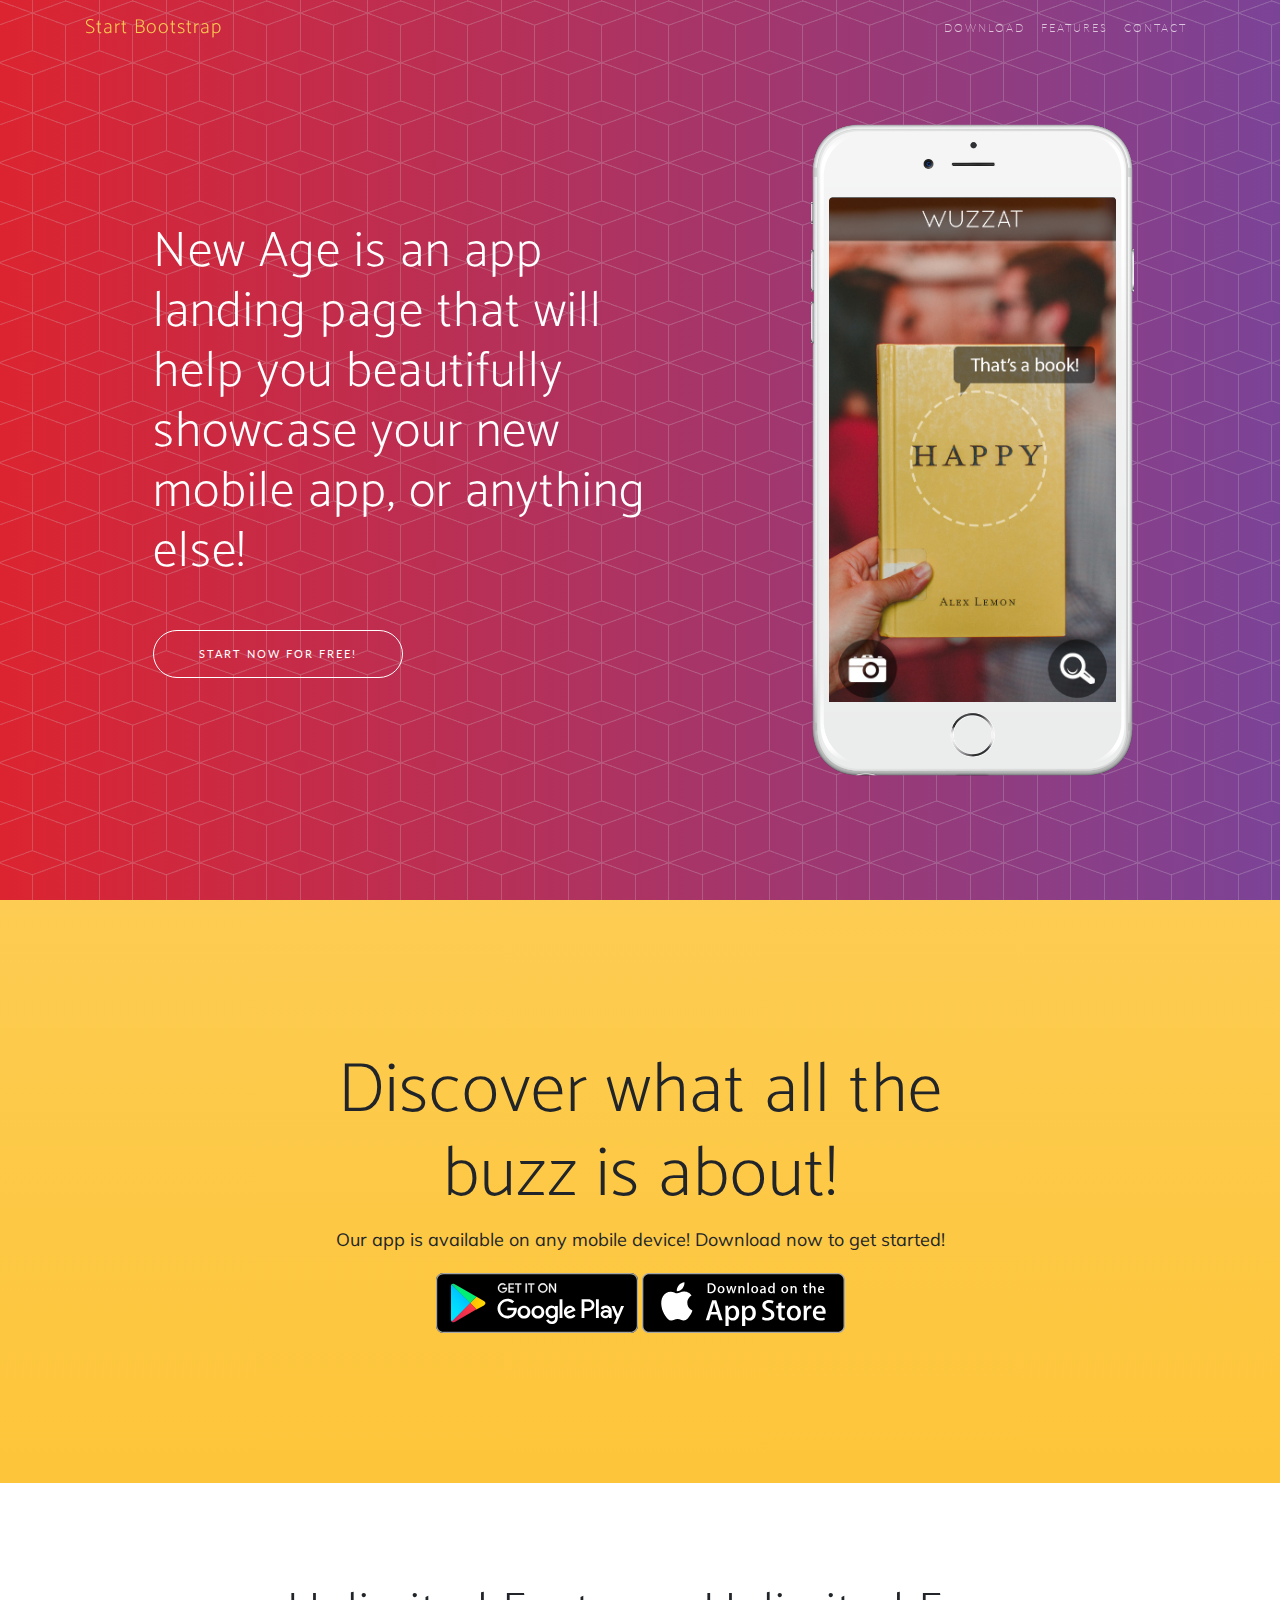
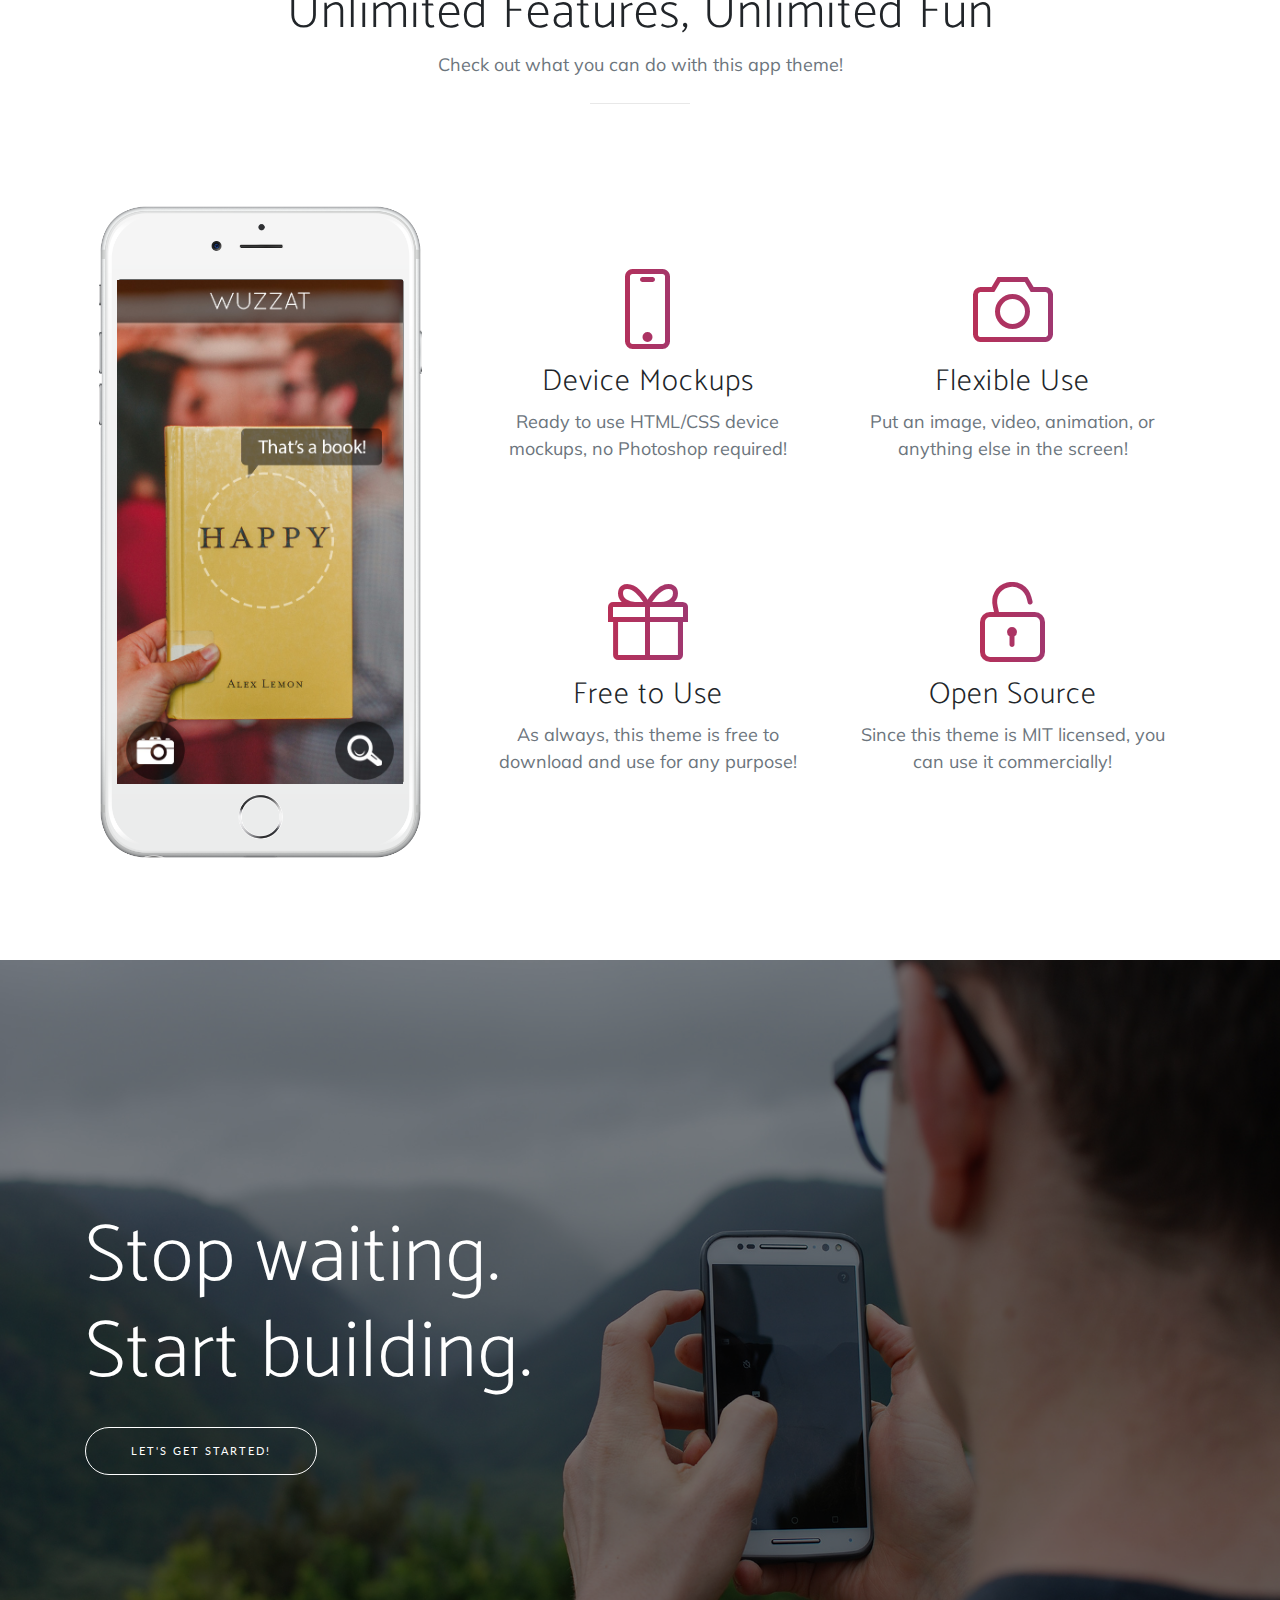
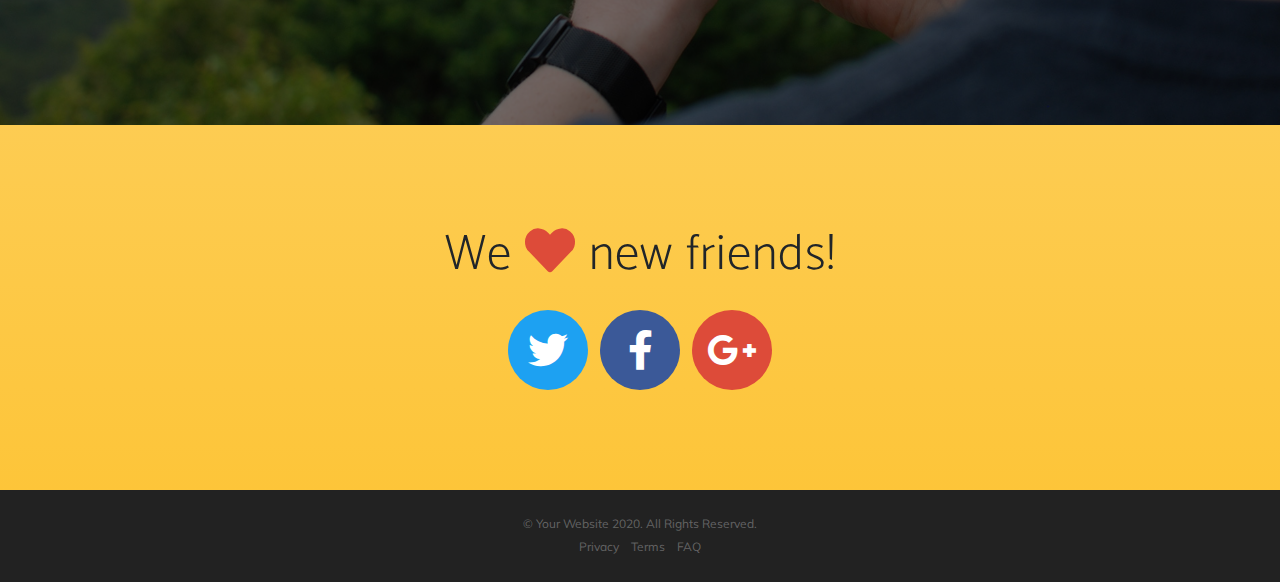
==== shopik/index.html @ 3b5e7c14 "xxcvxc" ====
<!DOCTYPE html>
<html lang="en">

<head>

  <meta charset="utf-8">
  <meta name="viewport" content="width=device-width, initial-scale=1, shrink-to-fit=no">
  <meta name="description" content="">
  <meta name="author" content="">

  <title>New Age - Start Bootstrap Theme</title>

  <!-- Bootstrap core CSS -->
  <link href="vendor/bootstrap/css/bootstrap.min.css" rel="stylesheet">

  <!-- Custom fonts for this template -->
  <link href="vendor/fontawesome-free/css/all.min.css" rel="stylesheet">
  <link rel="stylesheet" href="vendor/simple-line-icons/css/simple-line-icons.css">
  <link href="https://fonts.googleapis.com/css?family=Lato" rel="stylesheet">
  <link href="https://fonts.googleapis.com/css?family=Catamaran:100,200,300,400,500,600,700,800,900" rel="stylesheet">
  <link href="https://fonts.googleapis.com/css?family=Muli" rel="stylesheet">

  <!-- Plugin CSS -->
  <link rel="stylesheet" href="device-mockups/device-mockups.min.css">

  <!-- Custom styles for this template -->
  <link href="css/new-age.min.css" rel="stylesheet">

</head>

<body id="page-top">

  <!-- Navigation -->
  <nav class="navbar navbar-expand-lg navbar-light fixed-top" id="mainNav">
    <div class="container">
      <a class="navbar-brand js-scroll-trigger" href="#page-top">Start Bootstrap</a>
      <button class="navbar-toggler navbar-toggler-right" type="button" data-toggle="collapse" data-target="#navbarResponsive" aria-controls="navbarResponsive" aria-expanded="false" aria-label="Toggle navigation">
        Menu
        <i class="fas fa-bars"></i>
      </button>
      <div class="collapse navbar-collapse" id="navbarResponsive">
        <ul class="navbar-nav ml-auto">
          <li class="nav-item">
            <a class="nav-link js-scroll-trigger" href="#download">Download</a>
          </li>
          <li class="nav-item">
            <a class="nav-link js-scroll-trigger" href="#features">Features</a>
          </li>
          <li class="nav-item">
            <a class="nav-link js-scroll-trigger" href="#contact">Contact</a>
          </li>
        </ul>
      </div>
    </div>
  </nav>

  <header class="masthead">
    <div class="container h-100">
      <div class="row h-100">
        <div class="col-lg-7 my-auto">
          <div class="header-content mx-auto">
            <h1 class="mb-5">New Age is an app landing page that will help you beautifully showcase your new mobile app, or anything else!</h1>
            <a href="#download" class="btn btn-outline btn-xl js-scroll-trigger">Start Now for Free!</a>
          </div>
        </div>
        <div class="col-lg-5 my-auto">
          <div class="device-container">
            <div class="device-mockup iphone6_plus portrait white">
              <div class="device">
                <div class="screen">
                  <!-- Demo image for screen mockup, you can put an image here, some HTML, an animation, video, or anything else! -->
                  <img src="img/demo-screen-1.jpg" class="img-fluid" alt="">
                </div>
                <div class="button">
                  <!-- You can hook the "home button" to some JavaScript events or just remove it -->
                </div>
              </div>
            </div>
          </div>
        </div>
      </div>
    </div>
  </header>

  <section class="download bg-primary text-center" id="download">
    <div class="container">
      <div class="row">
        <div class="col-md-8 mx-auto">
          <h2 class="section-heading">Discover what all the buzz is about!</h2>
          <p>Our app is available on any mobile device! Download now to get started!</p>
          <div class="badges">
            <a class="badge-link" href="#"><img src="img/google-play-badge.svg" alt=""></a>
            <a class="badge-link" href="#"><img src="img/app-store-badge.svg" alt=""></a>
          </div>
        </div>
      </div>
    </div>
  </section>

  <section class="features" id="features">
    <div class="container">
      <div class="section-heading text-center">
        <h2>Unlimited Features, Unlimited Fun</h2>
        <p class="text-muted">Check out what you can do with this app theme!</p>
        <hr>
      </div>
      <div class="row">
        <div class="col-lg-4 my-auto">
          <div class="device-container">
            <div class="device-mockup iphone6_plus portrait white">
              <div class="device">
                <div class="screen">
                  <!-- Demo image for screen mockup, you can put an image here, some HTML, an animation, video, or anything else! -->
                  <img src="img/demo-screen-1.jpg" class="img-fluid" alt="">
                </div>
                <div class="button">
                  <!-- You can hook the "home button" to some JavaScript events or just remove it -->
                </div>
              </div>
            </div>
          </div>
        </div>
        <div class="col-lg-8 my-auto">
          <div class="container-fluid">
            <div class="row">
              <div class="col-lg-6">
                <div class="feature-item">
                  <i class="icon-screen-smartphone text-primary"></i>
                  <h3>Device Mockups</h3>
                  <p class="text-muted">Ready to use HTML/CSS device mockups, no Photoshop required!</p>
                </div>
              </div>
              <div class="col-lg-6">
                <div class="feature-item">
                  <i class="icon-camera text-primary"></i>
                  <h3>Flexible Use</h3>
                  <p class="text-muted">Put an image, video, animation, or anything else in the screen!</p>
                </div>
              </div>
            </div>
            <div class="row">
              <div class="col-lg-6">
                <div class="feature-item">
                  <i class="icon-present text-primary"></i>
                  <h3>Free to Use</h3>
                  <p class="text-muted">As always, this theme is free to download and use for any purpose!</p>
                </div>
              </div>
              <div class="col-lg-6">
                <div class="feature-item">
                  <i class="icon-lock-open text-primary"></i>
                  <h3>Open Source</h3>
                  <p class="text-muted">Since this theme is MIT licensed, you can use it commercially!</p>
                </div>
              </div>
            </div>
          </div>
        </div>
      </div>
    </div>
  </section>

  <section class="cta">
    <div class="cta-content">
      <div class="container">
        <h2>Stop waiting.<br>Start building.</h2>
        <a href="#contact" class="btn btn-outline btn-xl js-scroll-trigger">Let's Get Started!</a>
      </div>
    </div>
    <div class="overlay"></div>
  </section>

  <section class="contact bg-primary" id="contact">
    <div class="container">
      <h2>We
        <i class="fas fa-heart"></i>
        new friends!</h2>
      <ul class="list-inline list-social">
        <li class="list-inline-item social-twitter">
          <a href="#">
            <i class="fab fa-twitter"></i>
          </a>
        </li>
        <li class="list-inline-item social-facebook">
          <a href="#">
            <i class="fab fa-facebook-f"></i>
          </a>
        </li>
        <li class="list-inline-item social-google-plus">
          <a href="#">
            <i class="fab fa-google-plus-g"></i>
          </a>
        </li>
      </ul>
    </div>
  </section>

  <footer>
    <div class="container">
      <p>&copy; Your Website 2020. All Rights Reserved.</p>
      <ul class="list-inline">
        <li class="list-inline-item">
          <a href="#">Privacy</a>
        </li>
        <li class="list-inline-item">
          <a href="#">Terms</a>
        </li>
        <li class="list-inline-item">
          <a href="#">FAQ</a>
        </li>
      </ul>
    </div>
  </footer>

  <!-- Bootstrap core JavaScript -->
  <script src="vendor/jquery/jquery.min.js"></script>
  <script src="vendor/bootstrap/js/bootstrap.bundle.min.js"></script>

  <!-- Plugin JavaScript -->
  <script src="vendor/jquery-easing/jquery.easing.min.js"></script>

  <!-- Custom scripts for this template -->
  <script src="js/new-age.min.js"></script>

</body>

</html>
---- shopik/vendor/simple-line-icons/css/simple-line-icons.css ----
@font-face {
  font-family: 'simple-line-icons';
  src: url('../fonts/Simple-Line-Icons.eot?v=2.4.0');
  src: url('../fonts/Simple-Line-Icons.eot?v=2.4.0#iefix') format('embedded-opentype'), url('../fonts/Simple-Line-Icons.woff2?v=2.4.0') format('woff2'), url('../fonts/Simple-Line-Icons.ttf?v=2.4.0') format('truetype'), url('../fonts/Simple-Line-Icons.woff?v=2.4.0') format('woff'), url('../fonts/Simple-Line-Icons.svg?v=2.4.0#simple-line-icons') format('svg');
  font-weight: normal;
  font-style: normal;
}
/*
 Use the following CSS code if you want to have a class per icon.
 Instead of a list of all class selectors, you can use the generic [class*="icon-"] selector, but it's slower:
*/
.icon-user,
.icon-people,
.icon-user-female,
.icon-user-follow,
.icon-user-following,
.icon-user-unfollow,
.icon-login,
.icon-logout,
.icon-emotsmile,
.icon-phone,
.icon-call-end,
.icon-call-in,
.icon-call-out,
.icon-map,
.icon-location-pin,
.icon-direction,
.icon-directions,
.icon-compass,
.icon-layers,
.icon-menu,
.icon-list,
.icon-options-vertical,
.icon-options,
.icon-arrow-down,
.icon-arrow-left,
.icon-arrow-right,
.icon-arrow-up,
.icon-arrow-up-circle,
.icon-arrow-left-circle,
.icon-arrow-right-circle,
.icon-arrow-down-circle,
.icon-check,
.icon-clock,
.icon-plus,
.icon-minus,
.icon-close,
.icon-event,
.icon-exclamation,
.icon-organization,
.icon-trophy,
.icon-screen-smartphone,
.icon-screen-desktop,
.icon-plane,
.icon-notebook,
.icon-mustache,
.icon-mouse,
.icon-magnet,
.icon-energy,
.icon-disc,
.icon-cursor,
.icon-cursor-move,
.icon-crop,
.icon-chemistry,
.icon-speedometer,
.icon-shield,
.icon-screen-tablet,
.icon-magic-wand,
.icon-hourglass,
.icon-graduation,
.icon-ghost,
.icon-game-controller,
.icon-fire,
.icon-eyeglass,
.icon-envelope-open,
.icon-envelope-letter,
.icon-bell,
.icon-badge,
.icon-anchor,
.icon-wallet,
.icon-vector,
.icon-speech,
.icon-puzzle,
.icon-printer,
.icon-present,
.icon-playlist,
.icon-pin,
.icon-picture,
.icon-handbag,
.icon-globe-alt,
.icon-globe,
.icon-folder-alt,
.icon-folder,
.icon-film,
.icon-feed,
.icon-drop,
.icon-drawer,
.icon-docs,
.icon-doc,
.icon-diamond,
.icon-cup,
.icon-calculator,
.icon-bubbles,
.icon-briefcase,
.icon-book-open,
.icon-basket-loaded,
.icon-basket,
.icon-bag,
.icon-action-undo,
.icon-action-redo,
.icon-wrench,
.icon-umbrella,
.icon-trash,
.icon-tag,
.icon-support,
.icon-frame,
.icon-size-fullscreen,
.icon-size-actual,
.icon-shuffle,
.icon-share-alt,
.icon-share,
.icon-rocket,
.icon-question,
.icon-pie-chart,
.icon-pencil,
.icon-note,
.icon-loop,
.icon-home,
.icon-grid,
.icon-graph,
.icon-microphone,
.icon-music-tone-alt,
.icon-music-tone,
.icon-earphones-alt,
.icon-earphones,
.icon-equalizer,
.icon-like,
.icon-dislike,
.icon-control-start,
.icon-control-rewind,
.icon-control-play,
.icon-control-pause,
.icon-control-forward,
.icon-control-end,
.icon-volume-1,
.icon-volume-2,
.icon-volume-off,
.icon-calendar,
.icon-bulb,
.icon-chart,
.icon-ban,
.icon-bubble,
.icon-camrecorder,
.icon-camera,
.icon-cloud-download,
.icon-cloud-upload,
.icon-envelope,
.icon-eye,
.icon-flag,
.icon-heart,
.icon-info,
.icon-key,
.icon-link,
.icon-lock,
.icon-lock-open,
.icon-magnifier,
.icon-magnifier-add,
.icon-magnifier-remove,
.icon-paper-clip,
.icon-paper-plane,
.icon-power,
.icon-refresh,
.icon-reload,
.icon-settings,
.icon-star,
.icon-symbol-female,
.icon-symbol-male,
.icon-target,
.icon-credit-card,
.icon-paypal,
.icon-social-tumblr,
.icon-social-twitter,
.icon-social-facebook,
.icon-social-instagram,
.icon-social-linkedin,
.icon-social-pinterest,
.icon-social-github,
.icon-social-google,
.icon-social-reddit,
.icon-social-skype,
.icon-social-dribbble,
.icon-social-behance,
.icon-social-foursqare,
.icon-social-soundcloud,
.icon-social-spotify,
.icon-social-stumbleupon,
.icon-social-youtube,
.icon-social-dropbox,
.icon-social-vkontakte,
.icon-social-steam {
  font-family: 'simple-line-icons';
  speak: none;
  font-style: normal;
  font-weight: normal;
  font-variant: normal;
  text-transform: none;
  line-height: 1;
  /* Better Font Rendering =========== */
  -webkit-font-smoothing: antialiased;
  -moz-osx-font-smoothing: grayscale;
}
.icon-user:before {
  content: "\e005";
}
.icon-people:before {
  content: "\e001";
}
.icon-user-female:before {
  content: "\e000";
}
.icon-user-follow:before {
  content: "\e002";
}
.icon-user-following:before {
  content: "\e003";
}
.icon-user-unfollow:before {
  content: "\e004";
}
.icon-login:before {
  content: "\e066";
}
.icon-logout:before {
  content: "\e065";
}
.icon-emotsmile:before {
  content: "\e021";
}
.icon-phone:before {
  content: "\e600";
}
.icon-call-end:before {
  content: "\e048";
}
.icon-call-in:before {
  content: "\e047";
}
.icon-call-out:before {
  content: "\e046";
}
.icon-map:before {
  content: "\e033";
}
.icon-location-pin:before {
  content: "\e096";
}
.icon-direction:before {
  content: "\e042";
}
.icon-directions:before {
  content: "\e041";
}
.icon-compass:before {
  content: "\e045";
}
.icon-layers:before {
  content: "\e034";
}
.icon-menu:before {
  content: "\e601";
}
.icon-list:before {
  content: "\e067";
}
.icon-options-vertical:before {
  content: "\e602";
}
.icon-options:before {
  content: "\e603";
}
.icon-arrow-down:before {
  content: "\e604";
}
.icon-arrow-left:before {
  content: "\e605";
}
.icon-arrow-right:before {
  content: "\e606";
}
.icon-arrow-up:before {
  content: "\e607";
}
.icon-arrow-up-circle:before {
  content: "\e078";
}
.icon-arrow-left-circle:before {
  content: "\e07a";
}
.icon-arrow-right-circle:before {
  content: "\e079";
}
.icon-arrow-down-circle:before {
  content: "\e07b";
}
.icon-check:before {
  content: "\e080";
}
.icon-clock:before {
  content: "\e081";
}
.icon-plus:before {
  content: "\e095";
}
.icon-minus:before {
  content: "\e615";
}
.icon-close:before {
  content: "\e082";
}
.icon-event:before {
  content: "\e619";
}
.icon-exclamation:before {
  content: "\e617";
}
.icon-organization:before {
  content: "\e616";
}
.icon-trophy:before {
  content: "\e006";
}
.icon-screen-smartphone:before {
  content: "\e010";
}
.icon-screen-desktop:before {
  content: "\e011";
}
.icon-plane:before {
  content: "\e012";
}
.icon-notebook:before {
  content: "\e013";
}
.icon-mustache:before {
  content: "\e014";
}
.icon-mouse:before {
  content: "\e015";
}
.icon-magnet:before {
  content: "\e016";
}
.icon-energy:before {
  content: "\e020";
}
.icon-disc:before {
  content: "\e022";
}
.icon-cursor:before {
  content: "\e06e";
}
.icon-cursor-move:before {
  content: "\e023";
}
.icon-crop:before {
  content: "\e024";
}
.icon-chemistry:before {
  content: "\e026";
}
.icon-speedometer:before {
  content: "\e007";
}
.icon-shield:before {
  content: "\e00e";
}
.icon-screen-tablet:before {
  content: "\e00f";
}
.icon-magic-wand:before {
  content: "\e017";
}
.icon-hourglass:before {
  content: "\e018";
}
.icon-graduation:before {
  content: "\e019";
}
.icon-ghost:before {
  content: "\e01a";
}
.icon-game-controller:before {
  content: "\e01b";
}
.icon-fire:before {
  content: "\e01c";
}
.icon-eyeglass:before {
  content: "\e01d";
}
.icon-envelope-open:before {
  content: "\e01e";
}
.icon-envelope-letter:before {
  content: "\e01f";
}
.icon-bell:before {
  content: "\e027";
}
.icon-badge:before {
  content: "\e028";
}
.icon-anchor:before {
  content: "\e029";
}
.icon-wallet:before {
  content: "\e02a";
}
.icon-vector:before {
  content: "\e02b";
}
.icon-speech:before {
  content: "\e02c";
}
.icon-puzzle:before {
  content: "\e02d";
}
.icon-printer:before {
  content: "\e02e";
}
.icon-present:before {
  content: "\e02f";
}
.icon-playlist:before {
  content: "\e030";
}
.icon-pin:before {
  content: "\e031";
}
.icon-picture:before {
  content: "\e032";
}
.icon-handbag:before {
  content: "\e035";
}
.icon-globe-alt:before {
  content: "\e036";
}
.icon-globe:before {
  content: "\e037";
}
.icon-folder-alt:before {
  content: "\e039";
}
.icon-folder:before {
  content: "\e089";
}
.icon-film:before {
  content: "\e03a";
}
.icon-feed:before {
  content: "\e03b";
}
.icon-drop:before {
  content: "\e03e";
}
.icon-drawer:before {
  content: "\e03f";
}
.icon-docs:before {
  content: "\e040";
}
.icon-doc:before {
  content: "\e085";
}
.icon-diamond:before {
  content: "\e043";
}
.icon-cup:before {
  content: "\e044";
}
.icon-calculator:before {
  content: "\e049";
}
.icon-bubbles:before {
  content: "\e04a";
}
.icon-briefcase:before {
  content: "\e04b";
}
.icon-book-open:before {
  content: "\e04c";
}
.icon-basket-loaded:before {
  content: "\e04d";
}
.icon-basket:before {
  content: "\e04e";
}
.icon-bag:before {
  content: "\e04f";
}
.icon-action-undo:before {
  content: "\e050";
}
.icon-action-redo:before {
  content: "\e051";
}
.icon-wrench:before {
  content: "\e052";
}
.icon-umbrella:before {
  content: "\e053";
}
.icon-trash:before {
  content: "\e054";
}
.icon-tag:before {
  content: "\e055";
}
.icon-support:before {
  content: "\e056";
}
.icon-frame:before {
  content: "\e038";
}
.icon-size-fullscreen:before {
  content: "\e057";
}
.icon-size-actual:before {
  content: "\e058";
}
.icon-shuffle:before {
  content: "\e059";
}
.icon-share-alt:before {
  content: "\e05a";
}
.icon-share:before {
  content: "\e05b";
}
.icon-rocket:before {
  content: "\e05c";
}
.icon-question:before {
  content: "\e05d";
}
.icon-pie-chart:before {
  content: "\e05e";
}
.icon-pencil:before {
  content: "\e05f";
}
.icon-note:before {
  content: "\e060";
}
.icon-loop:before {
  content: "\e064";
}
.icon-home:before {
  content: "\e069";
}
.icon-grid:before {
  content: "\e06a";
}
.icon-graph:before {
  content: "\e06b";
}
.icon-microphone:before {
  content: "\e063";
}
.icon-music-tone-alt:before {
  content: "\e061";
}
.icon-music-tone:before {
  content: "\e062";
}
.icon-earphones-alt:before {
  content: "\e03c";
}
.icon-earphones:before {
  content: "\e03d";
}
.icon-equalizer:before {
  content: "\e06c";
}
.icon-like:before {
  content: "\e068";
}
.icon-dislike:before {
  content: "\e06d";
}
.icon-control-start:before {
  content: "\e06f";
}
.icon-control-rewind:before {
  content: "\e070";
}
.icon-control-play:before {
  content: "\e071";
}
.icon-control-pause:before {
  content: "\e072";
}
.icon-control-forward:before {
  content: "\e073";
}
.icon-control-end:before {
  content: "\e074";
}
.icon-volume-1:before {
  content: "\e09f";
}
.icon-volume-2:before {
  content: "\e0a0";
}
.icon-volume-off:before {
  content: "\e0a1";
}
.icon-calendar:before {
  content: "\e075";
}
.icon-bulb:before {
  content: "\e076";
}
.icon-chart:before {
  content: "\e077";
}
.icon-ban:before {
  content: "\e07c";
}
.icon-bubble:before {
  content: "\e07d";
}
.icon-camrecorder:before {
  content: "\e07e";
}
.icon-camera:before {
  content: "\e07f";
}
.icon-cloud-download:before {
  content: "\e083";
}
.icon-cloud-upload:before {
  content: "\e084";
}
.icon-envelope:before {
  content: "\e086";
}
.icon-eye:before {
  content: "\e087";
}
.icon-flag:before {
  content: "\e088";
}
.icon-heart:before {
  content: "\e08a";
}
.icon-info:before {
  content: "\e08b";
}
.icon-key:before {
  content: "\e08c";
}
.icon-link:before {
  content: "\e08d";
}
.icon-lock:before {
  content: "\e08e";
}
.icon-lock-open:before {
  content: "\e08f";
}
.icon-magnifier:before {
  content: "\e090";
}
.icon-magnifier-add:before {
  content: "\e091";
}
.icon-magnifier-remove:before {
  content: "\e092";
}
.icon-paper-clip:before {
  content: "\e093";
}
.icon-paper-plane:before {
  content: "\e094";
}
.icon-power:before {
  content: "\e097";
}
.icon-refresh:before {
  content: "\e098";
}
.icon-reload:before {
  content: "\e099";
}
.icon-settings:before {
  content: "\e09a";
}
.icon-star:before {
  content: "\e09b";
}
.icon-symbol-female:before {
  content: "\e09c";
}
.icon-symbol-male:before {
  content: "\e09d";
}
.icon-target:before {
  content: "\e09e";
}
.icon-credit-card:before {
  content: "\e025";
}
.icon-paypal:before {
  content: "\e608";
}
.icon-social-tumblr:before {
  content: "\e00a";
}
.icon-social-twitter:before {
  content: "\e009";
}
.icon-social-facebook:before {
  content: "\e00b";
}
.icon-social-instagram:before {
  content: "\e609";
}
.icon-social-linkedin:before {
  content: "\e60a";
}
.icon-social-pinterest:before {
  content: "\e60b";
}
.icon-social-github:before {
  content: "\e60c";
}
.icon-social-google:before {
  content: "\e60d";
}
.icon-social-reddit:before {
  content: "\e60e";
}
.icon-social-skype:before {
  content: "\e60f";
}
.icon-social-dribbble:before {
  content: "\e00d";
}
.icon-social-behance:before {
  content: "\e610";
}
.icon-social-foursqare:before {
  content: "\e611";
}
.icon-social-soundcloud:before {
  content: "\e612";
}
.icon-social-spotify:before {
  content: "\e613";
}
.icon-social-stumbleupon:before {
  content: "\e614";
}
.icon-social-youtube:before {
  content: "\e008";
}
.icon-social-dropbox:before {
  content: "\e00c";
}
.icon-social-vkontakte:before {
  content: "\e618";
}
.icon-social-steam:before {
  content: "\e620";
}
---- shopik/device-mockups/device-mockups.min.css ----
.device-mockup{position:relative;width:100%;padding-bottom:61.775701%}.device-mockup>.device{position:absolute;top:0;bottom:0;left:0;right:0;width:100%;height:100%;background-size:100% 100%;background-repeat:no-repeat;background-image:url(macbook/macbook.png)}.device-mockup>.device>.screen{position:absolute;top:11.0438729%;bottom:14.6747352%;left:13.364486%;right:13.364486%;overflow:hidden}.device-mockup>.device>.button{position:absolute;top:0;left:0;display:none;overflow:hidden;border-radius:100%;-webkit-border-radius:100%;-moz-border-radius:100%;cursor:pointer}.device-mockup.imac{padding-bottom:81.230769%}.device-mockup.imac>.device{background-image:url(imac/imac.png)}.device-mockup.imac>.device>.screen{top:8.20707071%;bottom:31.6919192%;left:6.61538462%;right:6.61538462%}.device-mockup.macbook{padding-bottom:61.775701%}.device-mockup.macbook>.device{background-image:url(macbook/macbook.png)}.device-mockup.macbook>.device>.screen{top:11.0438729%;bottom:14.6747352%;left:13.364486%;right:13.364486%}.device-mockup.macbook_2015{padding-bottom:57.5%}.device-mockup.macbook_2015.grey>.device,.device-mockup.macbook_2015>.device{background-image:url(macbook_2015/grey.png)}.device-mockup.macbook_2015.silver>.device,.device-mockup.macbook_2015>.device{background-image:url(macbook_2015/silver.png)}.device-mockup.macbook_2015.gold>.device,.device-mockup.macbook_2015>.device{background-image:url(macbook_2015/gold.png)}.device-mockup.macbook_2015>.device>.screen{top:7.5%;bottom:10.9%;left:12.46%;right:12.56%}.device-mockup.iphone5,.device-mockup.iphone5.portrait{padding-bottom:210.57%}.device-mockup.iphone5.landscape{padding-bottom:47.49%}.device-mockup.iphone5.black>.device,.device-mockup.iphone5.portrait.black>.device,.device-mockup.iphone5>.device{background-image:url(iphone5/iphone5_port_black.png)}.device-mockup.iphone5.landscape.black>.device,.device-mockup.iphone5.landscape>.device{background-image:url(iphone5/iphone5_land_black.png)}.device-mockup.iphone5.portrait.white>.device,.device-mockup.iphone5.white>.device{background-image:url(iphone5/iphone5_port_white.png)}.device-mockup.iphone5.landscape.white>.device{background-image:url(iphone5/iphone5_land_white.png)}.device-mockup.iphone5.portrait>.device>.screen,.device-mockup.iphone5>.device>.screen{top:14.78%;bottom:13.78%;left:8.77%;right:7.77%}.device-mockup.iphone5.landscape>.device>.screen{top:7.422488%;bottom:8.422488%;left:14.919127%;right:14.019127%}.device-mockup.iphone5.portrait>.device>.button,.device-mockup.iphone5>.device>.button{display:block;top:88.3%;bottom:2.5%;left:40%;right:40%}.device-mockup.iphone5.landscape>.device>.button{display:block;top:40%;bottom:41%;left:88.4%;right:2.3%}.device-mockup.iphone_se,.device-mockup.iphone_se.portrait{padding-bottom:209.83%}.device-mockup.iphone_se.landscape{padding-bottom:47.66%}.device-mockup.iphone_se.black>.device,.device-mockup.iphone_se.portrait.black>.device,.device-mockup.iphone_se>.device{background-image:url(iphone_se/iphone_se_port_black.png)}.device-mockup.iphone_se.landscape.black>.device,.device-mockup.iphone_se.landscape>.device{background-image:url(iphone_se/iphone_se_land_black.png)}.device-mockup.iphone_se.portrait.white>.device,.device-mockup.iphone_se.white>.device{background-image:url(iphone_se/iphone_se_port_white.png)}.device-mockup.iphone_se.landscape.white>.device{background-image:url(iphone_se/iphone_se_land_white.png)}.device-mockup.iphone_se.gold>.device,.device-mockup.iphone_se.portrait.gold>.device{background-image:url(iphone_se/iphone_se_port_gold.png)}.device-mockup.iphone_se.landscape.gold>.device{background-image:url(iphone_se/iphone_se_land_gold.png)}.device-mockup.iphone_se.portrait.rose>.device,.device-mockup.iphone_se.rose>.device{background-image:url(iphone_se/iphone_se_port_rose.png)}.device-mockup.iphone_se.landscape.rose>.device{background-image:url(iphone_se/iphone_se_land_rose.png)}.device-mockup.iphone_se.portrait>.device>.screen,.device-mockup.iphone_se>.device>.screen{top:16.28%;bottom:16.28%;left:11.77%;right:11.77%}.device-mockup.iphone_se.landscape>.device>.screen{top:11.722488%;bottom:11.722488%;left:16.0191273%;right:16.0191273%}.device-mockup.iphone_se.portrait>.device>.button,.device-mockup.iphone_se>.device>.button{display:block;top:86.3%;bottom:5.5%;left:42%;right:42%}.device-mockup.iphone_se.landscape>.device>.button{display:block;top:42%;bottom:42%;left:86.4%;right:5.1%}.device-mockup.iphone6,.device-mockup.iphone6.portrait{padding-bottom:207.19%}.device-mockup.iphone6.landscape{padding-bottom:48.76%}.device-mockup.iphone6.black>.device,.device-mockup.iphone6.portrait.black>.device,.device-mockup.iphone6>.device{background-image:url(iphone_6/iphone_6_port_black.png)}.device-mockup.iphone6.landscape.black>.device,.device-mockup.iphone6.landscape>.device{background-image:url(iphone_6/iphone_6_land_black.png)}.device-mockup.iphone6.portrait.white>.device,.device-mockup.iphone6.white>.device{background-image:url(iphone_6/iphone_6_port_white.png)}.device-mockup.iphone6.landscape.white>.device{background-image:url(iphone_6/iphone_6_land_white.png)}.device-mockup.iphone6.gold>.device,.device-mockup.iphone6.portrait.gold>.device{background-image:url(iphone_6/iphone_6_port_gold.png)}.device-mockup.iphone6.landscape.gold>.device{background-image:url(iphone_6/iphone_6_land_gold.png)}.device-mockup.iphone6.portrait>.device>.screen,.device-mockup.iphone6>.device>.screen{top:12.58%;bottom:12.88%;left:6.77%;right:6.77%}.device-mockup.iphone6.landscape>.device>.screen{top:6.77%;bottom:6.77%;left:12.58%;right:12.88%}.device-mockup.iphone6.portrait>.device>.button,.device-mockup.iphone6>.device>.button{display:block;top:88.6%;bottom:3.2%;left:42%;right:42%}.device-mockup.iphone6.landscape>.device>.button{display:block;top:42%;bottom:42%;left:88.6%;right:3.2%}.device-mockup.iphone6_plus,.device-mockup.iphone6_plus.portrait{padding-bottom:201.76%}.device-mockup.iphone6_plus.landscape{padding-bottom:49.56%}.device-mockup.iphone6_plus.black>.device,.device-mockup.iphone6_plus.portrait.black>.device,.device-mockup.iphone6_plus>.device{background-image:url(iphone_6_plus/iphone_6_plus_black_port.png)}.device-mockup.iphone6_plus.landscape.black>.device,.device-mockup.iphone6_plus.landscape>.device{background-image:url(iphone_6_plus/iphone_6_plus_black_land.png)}.device-mockup.iphone6_plus.portrait.white>.device,.device-mockup.iphone6_plus.white>.device{background-image:url(iphone_6_plus/iphone_6_plus_white_port.png)}.device-mockup.iphone6_plus.landscape.white>.device{background-image:url(iphone_6_plus/iphone_6_plus_white_land.png)}.device-mockup.iphone6_plus.gold>.device,.device-mockup.iphone6_plus.portrait.gold>.device{background-image:url(iphone_6_plus/iphone_6_plus_gold_port.png)}.device-mockup.iphone6_plus.landscape.gold>.device{background-image:url(iphone_6_plus/iphone_6_plus_gold_land.png)}.device-mockup.iphone6_plus.portrait>.device>.screen,.device-mockup.iphone6_plus>.device>.screen{top:11.58%;bottom:11.58%;left:5.97%;right:5.97%}.device-mockup.iphone6_plus.landscape>.device>.screen{top:5.97%;bottom:5.97%;left:11.38%;right:11.58%}.device-mockup.iphone6_plus.portrait>.device>.button,.device-mockup.iphone6_plus>.device>.button{display:block;top:89.9%;bottom:3.2%;left:43%;right:43%}.device-mockup.iphone6_plus.landscape>.device>.button{display:block;top:43%;bottom:43%;left:89.9%;right:3.2%}.device-mockup.iphone_x,.device-mockup.iphone_x.portrait{padding-bottom:201.76%}.device-mockup.iphone_x.landscape{padding-bottom:49.56%}.device-mockup.iphone_x.black>.device,.device-mockup.iphone_x.portrait.black>.device,.device-mockup.iphone_x>.device{background-image:url(iphone_x/iphone_x_black_port.png)}.device-mockup.iphone_x.landscape.black>.device,.device-mockup.iphone_x.landscape>.device{background-image:url(iphone_x/iphone_x_black_land.png)}.device-mockup.iphone_x.portrait.white>.device,.device-mockup.iphone_x.white>.device{background-image:url(iphone_x/iphone_x_white_port.png)}.device-mockup.iphone_x.landscape.white>.device{background-image:url(iphone_x/iphone_x_white_land.png)}.device-mockup.iphone_x.portrait>.device>.screen,.device-mockup.iphone_x>.device>.screen{top:2.98%;bottom:2.98%;left:5.57%;right:5.57%}.device-mockup.iphone_x.landscape>.device>.screen{top:5.97%;bottom:5.97%;left:3%;right:3%}.device-mockup.ipad,.device-mockup.ipad.portrait{padding-bottom:128.406276%}.device-mockup.ipad.landscape{padding-bottom:79.9086758%}.device-mockup.ipad.black>.device,.device-mockup.ipad.portrait.black>.device,.device-mockup.ipad>.device{background-image:url(ipad/ipad_port_black.png)}.device-mockup.ipad.portrait.white>.device,.device-mockup.ipad.white>.device{background-image:url(ipad/ipad_port_white.png)}.device-mockup.ipad.landscape.black>.device,.device-mockup.ipad.landscape>.device{background-image:url(ipad/ipad_land_black.png)}.device-mockup.ipad.landscape.white>.device{background-image:url(ipad/ipad_land_white.png)}.device-mockup.ipad.portrait>.device>.screen,.device-mockup.ipad>.device>.screen{top:12.025723%;bottom:12.154341%;left:13.45995%;right:13.45995%}.device-mockup.ipad.landscape>.device>.screen{top:13.87755102%;bottom:13.87755102%;left:11.5459883%;right:11.5459883%}.device-mockup.ipad.portrait>.device>.button,.device-mockup.ipad>.device>.button{display:block;top:90.2%;bottom:5.5%;left:47.3%;right:47.3%}.device-mockup.ipad.landscape>.device>.button{display:block;top:47.3%;bottom:47.3%;left:90.8%;right:4.9%}.device-mockup.ipad_air,.device-mockup.ipad_air.portrait{padding-bottom:141.27%}.device-mockup.ipad_air.landscape{padding-bottom:70.79%}.device-mockup.ipad_air.grey>.device,.device-mockup.ipad_air.portrait.grey>.device,.device-mockup.ipad_air>.device{background-image:url(ipad_air/ipad_air_gray_port.png)}.device-mockup.ipad_air.portrait.silver>.device,.device-mockup.ipad_air.silver>.device{background-image:url(ipad_air/ipad_air_silver_port.png)}.device-mockup.ipad_air.landscape.grey>.device,.device-mockup.ipad_air.landscape>.device{background-image:url(ipad_air/ipad_air_gray_land.png)}.device-mockup.ipad_air.landscape.silver>.device{background-image:url(ipad_air/ipad_air_silver_land.png)}.device-mockup.ipad_air.portrait>.device>.screen,.device-mockup.ipad_air>.device>.screen{top:9.025723%;bottom:9.154341%;left:7.45995%;right:6.45995%}.device-mockup.ipad_air.landscape>.device>.screen{top:6.877551%;bottom:6.877551%;left:9.545988%;right:9.545988%}.device-mockup.ipad_air.portrait>.device>.button,.device-mockup.ipad_air>.device>.button{display:block;top:93.2%;bottom:2.5%;left:47.3%;right:47.3%}.device-mockup.ipad_air.landscape>.device>.button{display:block;top:47.3%;bottom:47.3%;left:93.1%;right:2.1%}.device-mockup.ipad_air_2,.device-mockup.ipad_air_2.portrait{padding-bottom:141.38%}.device-mockup.ipad_air_2.landscape{padding-bottom:70.73%}.device-mockup.ipad_air_2.grey>.device,.device-mockup.ipad_air_2.portrait.grey>.device,.device-mockup.ipad_air_2>.device{background-image:url(ipad_air_2/ipad_air_2_gray_port.png)}.device-mockup.ipad_air_2.portrait.silver>.device,.device-mockup.ipad_air_2.silver>.device{background-image:url(ipad_air_2/ipad_air_2_silver_port.png)}.device-mockup.ipad_air_2.gold>.device,.device-mockup.ipad_air_2.portrait.gold>.device{background-image:url(ipad_air_2/ipad_air_2_gold_port.png)}.device-mockup.ipad_air_2.landscape.grey>.device,.device-mockup.ipad_air_2.landscape>.device{background-image:url(ipad_air_2/ipad_air_2_gray_land.png)}.device-mockup.ipad_air_2.landscape.silver>.device{background-image:url(ipad_air_2/ipad_air_2_silver_land.png)}.device-mockup.ipad_air_2.landscape.gold>.device{background-image:url(ipad_air_2/ipad_air_2_gold_land.png)}.device-mockup.ipad_air_2.portrait>.device>.screen,.device-mockup.ipad_air_2>.device>.screen{top:9.025723%;bottom:8.854341%;left:6.15995%;right:6.15995%}.device-mockup.ipad_air_2.landscape>.device>.screen{top:6.277551%;bottom:6.277551%;left:8.545988%;right:8.545988%}.device-mockup.ipad_air_2.portrait>.device>.button,.device-mockup.ipad_air_2>.device>.button{display:block;top:93.2%;bottom:2.1%;left:46.3%;right:46.5%}.device-mockup.ipad_air_2.landscape>.device>.button{display:block;top:46.5%;bottom:46.8%;left:93.5%;right:1.9%}.device-mockup.ipad_pro,.device-mockup.ipad_pro.portrait{padding-bottom:138.63%}.device-mockup.ipad_pro.landscape{padding-bottom:72.14%}.device-mockup.ipad_pro.grey>.device,.device-mockup.ipad_pro.portrait.grey>.device,.device-mockup.ipad_pro>.device{background-image:url(ipad_pro/ipad_pro_port_black.png)}.device-mockup.ipad_pro.portrait.silver>.device,.device-mockup.ipad_pro.silver>.device{background-image:url(ipad_pro/ipad_pro_port_silver.png)}.device-mockup.ipad_pro.gold>.device,.device-mockup.ipad_pro.portrait.gold>.device{background-image:url(ipad_pro/ipad_pro_port_gold.png)}.device-mockup.ipad_pro.landscape.grey>.device,.device-mockup.ipad_pro.landscape>.device{background-image:url(ipad_pro/ipad_pro_land_black.png)}.device-mockup.ipad_pro.landscape.silver>.device{background-image:url(ipad_pro/ipad_pro_land_silver.png)}.device-mockup.ipad_pro.landscape.gold>.device{background-image:url(ipad_pro/ipad_pro_land_gold.png)}.device-mockup.ipad_pro.portrait>.device>.screen,.device-mockup.ipad_pro>.device>.screen{top:7.025723%;bottom:6.854341%;left:5.15995%;right:5.15995%}.device-mockup.ipad_pro.landscape>.device>.screen{top:5.177551%;bottom:5.177551%;left:6.945988%;right:6.945988%}.device-mockup.ipad_pro.portrait>.device>.button,.device-mockup.ipad_pro>.device>.button{display:block;top:94.9%;bottom:1.5%;left:47.3%;right:47.1%}.device-mockup.ipad_pro.landscape>.device>.button{display:block;top:47.5%;bottom:47.5%;left:94.8%;right:1.5%}.device-mockup.galaxy_s3,.device-mockup.galaxy_s3.portrait{padding-bottom:178.787879%}.device-mockup.galaxy_s3.landscape{padding-bottom:55.9322034%}.device-mockup.galaxy_s3.black>.device,.device-mockup.galaxy_s3.portrait.black>.device,.device-mockup.galaxy_s3>.device{background-image:url(galaxy_s3/s3_port_black.png)}.device-mockup.galaxy_s3.landscape.black>.device,.device-mockup.galaxy_s3.landscape>.device{background-image:url(galaxy_s3/s3_land_black.png)}.device-mockup.galaxy_s3.portrait.white>.device,.device-mockup.galaxy_s3.white>.device{background-image:url(galaxy_s3/s3_port_white.png)}.device-mockup.galaxy_s3.landscape.white>.device{background-image:url(galaxy_s3/s3_land_white.png)}.device-mockup.galaxy_s3.portrait>.device>.screen,.device-mockup.galaxy_s3>.device>.screen{top:12.3728814%;bottom:15.5367232%;left:13.8383838%;right:13.8383838%}.device-mockup.galaxy_s3.landscape>.device>.screen{top:13.8383838%;bottom:13.8383838%;left:12.3728814%;right:15.5367232%}.device-mockup.galaxy_s5,.device-mockup.galaxy_s5.portrait{padding-bottom:194.188862%}.device-mockup.galaxy_s5.landscape{padding-bottom:51.496259%}.device-mockup.galaxy_s5.black>.device,.device-mockup.galaxy_s5.portrait.black>.device,.device-mockup.galaxy_s5>.device{background-image:url(galaxy_s5/galaxy_s5_port_black.png)}.device-mockup.galaxy_s5.landscape.black>.device,.device-mockup.galaxy_s5.landscape>.device{background-image:url(galaxy_s5/galaxy_s5_land_black.png)}.device-mockup.galaxy_s5.portrait.white>.device,.device-mockup.galaxy_s5.white>.device{background-image:url(galaxy_s5/galaxy_s5_port_white.png)}.device-mockup.galaxy_s5.landscape.white>.device{background-image:url(galaxy_s5/galaxy_s5_land_white.png)}.device-mockup.galaxy_s5.portrait>.device>.screen,.device-mockup.galaxy_s5>.device>.screen{top:10.2%;bottom:10.1%;left:6.3%;right:6.4%}.device-mockup.galaxy_s5.landscape>.device>.screen{top:6.6%;bottom:6.2%;left:10.15%;right:10%}.device-mockup.galaxy_tab4,.device-mockup.galaxy_tab4.landscape{padding-bottom:72.689464%}.device-mockup.galaxy_tab4.black>.device,.device-mockup.galaxy_tab4.landscape.black>.device,.device-mockup.galaxy_tab4>.device{background-image:url(galaxy_tab4/galaxy_tab4_land_black.png)}.device-mockup.galaxy_tab4.landscape.white>.device,.device-mockup.galaxy_tab4.white>.device{background-image:url(galaxy_tab4/galaxy_tab4_land_white.png)}.device-mockup.galaxy_tab4.landscape>.device>.screen,.device-mockup.galaxy_tab4>.device>.screen{top:11.5%;bottom:11.5%;left:5.4%;right:5.2%}.device-mockup.lumia920,.device-mockup.lumia920.portrait{padding-bottom:172.796353%}.device-mockup.lumia920.landscape{padding-bottom:56.3330381%}.device-mockup.lumia920.portrait>.device,.device-mockup.lumia920>.device{background-image:url(lumia920/lumia920_port.png)}.device-mockup.lumia920.landscape>.device{background-image:url(lumia920/lumia920_land.png)}.device-mockup.lumia920.portrait>.device>.screen,.device-mockup.lumia920>.device>.screen{top:10.6420405%;bottom:18.9973615%;left:13.5258359%;right:13.5258359%}.device-mockup.lumia920.landscape>.device>.screen{top:12.2641509%;bottom:12.2641509%;left:10.5403012%;right:18.6005314%}.device-mockup.nexus7,.device-mockup.nexus7.portrait{padding-bottom:156.521739%}.device-mockup.nexus7.landscape{padding-bottom:63.6678201%}.device-mockup.nexus7.portrait>.device,.device-mockup.nexus7>.device{background-image:url(nexus7/nexus7_port.png)}.device-mockup.nexus7.landscape>.device{background-image:url(nexus7/nexus7_land.png)}.device-mockup.nexus7.portrait>.device>.screen,.device-mockup.nexus7>.device>.screen{top:13.1365741%;bottom:12.7893519%;left:13.7681159%;right:13.7681159%}.device-mockup.nexus7.landscape>.device>.screen{top:13.7681159%;bottom:13.7681159%;left:13.0911188%;right:13.0911188%}.device-mockup.surface,.device-mockup.surface.landscape{padding-bottom:64.7584973%}.device-mockup.surface.landscape>.device,.device-mockup.surface>.device{background-image:url(surface/surface.png)}.device-mockup.surface.landscape>.device>.screen,.device-mockup.surface>.device>.screen{top:14.5488029%;bottom:14.9171271%;left:9.36195587%;right:9.36195587%}.device-mockup.samsung_tv,.device-mockup.samsung_tv.landscape{padding-bottom:64.68%}.device-mockup.samsung_tv.landscape>.device,.device-mockup.samsung_tv>.device{background-image:url(samsung_tv/samsung_tv.png)}.device-mockup.samsung_tv.landscape>.device>.screen,.device-mockup.samsung_tv>.device>.screen{top:2.148803%;bottom:12.817127%;left:1.261956%;right:1.361956%}
---- shopik/css/new-age.min.css ----
/*!
 * Start Bootstrap - New Age v5.0.8 (https://startbootstrap.com/themes/new-age)
 * Copyright 2013-2020 Start Bootstrap
 * Licensed under MIT (https://github.com/StartBootstrap/startbootstrap-new-age/blob/master/LICENSE)
 */body,html{width:100%;height:100%}body{font-family:Muli,Helvetica,Arial,sans-serif}a{color:#fdcc52;transition:all .35s}a:focus,a:hover{color:#fcbd20}hr{max-width:100px;margin:25px auto 0;border-width:1px;border-color:rgba(34,34,34,.1)}hr.light{border-color:#fff}h1,h2,h3,h4,h5,h6{font-family:Catamaran,Helvetica,Arial,sans-serif;font-weight:200;letter-spacing:1px}p{font-size:18px;line-height:1.5;margin-bottom:20px}section{padding:100px 0}section h2{font-size:50px}#mainNav{border-color:rgba(34,34,34,.05);background-color:#fff;transition:all .35s;font-family:Catamaran,Helvetica,Arial,sans-serif;font-weight:200;letter-spacing:1px}#mainNav .navbar-brand{color:#fdcc52;font-family:Catamaran,Helvetica,Arial,sans-serif;font-weight:200;letter-spacing:1px}#mainNav .navbar-brand:focus,#mainNav .navbar-brand:hover{color:#fcbd20}#mainNav .navbar-toggler{font-size:12px;padding:8px 10px;color:#222}#mainNav .navbar-nav>li>a{font-size:11px;font-family:Lato,Helvetica,Arial,sans-serif;letter-spacing:2px;text-transform:uppercase}#mainNav .navbar-nav>li>a.active{color:#fdcc52!important;background-color:transparent}#mainNav .navbar-nav>li>a.active:hover{background-color:transparent}#mainNav .navbar-nav>li>a,#mainNav .navbar-nav>li>a:focus{color:#222}#mainNav .navbar-nav>li>a:focus:hover,#mainNav .navbar-nav>li>a:hover{color:#fdcc52}@media (min-width:992px){#mainNav{border-color:transparent;background-color:transparent}#mainNav .navbar-brand{color:fade(white,70%)}#mainNav .navbar-brand:focus,#mainNav .navbar-brand:hover{color:#fff}#mainNav .navbar-nav>li>a,#mainNav .navbar-nav>li>a:focus{color:rgba(255,255,255,.7)}#mainNav .navbar-nav>li>a:focus:hover,#mainNav .navbar-nav>li>a:hover{color:#fff}#mainNav.navbar-shrink{border-color:rgba(34,34,34,.1);background-color:#fff}#mainNav.navbar-shrink .navbar-brand{color:#222}#mainNav.navbar-shrink .navbar-brand:focus,#mainNav.navbar-shrink .navbar-brand:hover{color:#fdcc52}#mainNav.navbar-shrink .navbar-nav>li>a,#mainNav.navbar-shrink .navbar-nav>li>a:focus{color:#222}#mainNav.navbar-shrink .navbar-nav>li>a:focus:hover,#mainNav.navbar-shrink .navbar-nav>li>a:hover{color:#fdcc52}}header.masthead{position:relative;width:100%;padding-top:150px;padding-bottom:100px;color:#fff;background:url(../img/bg-pattern.png),#7b4397;background:url(../img/bg-pattern.png),linear-gradient(to left,#7b4397,#dc2430)}header.masthead .header-content{max-width:500px;margin-bottom:100px;text-align:center}header.masthead .header-content h1{font-size:30px}header.masthead .device-container{max-width:325px;margin-right:auto;margin-left:auto}header.masthead .device-container .screen img{border-radius:3px}@media (min-width:992px){header.masthead{height:100vh;min-height:775px;padding-top:0;padding-bottom:0}header.masthead .header-content{margin-bottom:0;text-align:left}header.masthead .header-content h1{font-size:50px}header.masthead .device-container{max-width:325px}}section.download{position:relative;padding:150px 0}section.download h2{font-size:50px;margin-top:0}section.download .badges .badge-link{display:block;margin-bottom:25px}section.download .badges .badge-link:last-child{margin-bottom:0}section.download .badges .badge-link img{height:60px}@media (min-width:768px){section.download .badges .badge-link{display:inline-block;margin-bottom:0}}@media (min-width:768px){section.download h2{font-size:70px}}section.features .section-heading{margin-bottom:100px}section.features .section-heading h2{margin-top:0}section.features .section-heading p{margin-bottom:0}section.features .device-container,section.features .feature-item{max-width:325px;margin:0 auto}section.features .device-container{margin-bottom:100px}@media (min-width:992px){section.features .device-container{margin-bottom:0}}section.features .feature-item{padding-top:50px;padding-bottom:50px;text-align:center}section.features .feature-item h3{font-size:30px}section.features .feature-item i{font-size:80px;display:block;margin-bottom:15px;background:linear-gradient(to left,#7b4397,#dc2430);-webkit-background-clip:text;background-clip:text;-webkit-text-fill-color:transparent}section.cta{position:relative;padding:250px 0;background-image:url(../img/bg-cta.jpg);background-position:center;background-size:cover}section.cta .cta-content{position:relative;z-index:1}section.cta .cta-content h2{font-size:50px;max-width:450px;margin-top:0;margin-bottom:25px;color:#fff}@media (min-width:768px){section.cta .cta-content h2{font-size:80px}}section.cta .overlay{position:absolute;top:0;left:0;width:100%;height:100%;background-color:rgba(0,0,0,.5)}section.contact{text-align:center}section.contact h2{margin-top:0;margin-bottom:25px}section.contact h2 i{color:#dd4b39}section.contact ul.list-social{margin-bottom:0}section.contact ul.list-social li a{font-size:40px;line-height:80px;display:block;width:80px;height:80px;color:#fff;border-radius:100%}section.contact ul.list-social li.social-twitter a{background-color:#1da1f2}section.contact ul.list-social li.social-twitter a:hover{background-color:#0d95e8}section.contact ul.list-social li.social-facebook a{background-color:#3b5998}section.contact ul.list-social li.social-facebook a:hover{background-color:#344e86}section.contact ul.list-social li.social-google-plus a{background-color:#dd4b39}section.contact ul.list-social li.social-google-plus a:hover{background-color:#d73925}footer{padding:25px 0;text-align:center;color:rgba(255,255,255,.3);background-color:#222}footer p{font-size:12px;margin:0}footer ul{margin-bottom:0}footer ul li a{font-size:12px;color:rgba(255,255,255,.3)}footer ul li a.active,footer ul li a:active,footer ul li a:focus,footer ul li a:hover{text-decoration:none}.bg-primary{background:#fdcc52;background:linear-gradient(#fdcc52,#fdc539)}.text-primary{color:#fdcc52}.no-gutter>[class*=col-]{padding-right:0;padding-left:0}.btn-outline{color:#fff;border:1px solid;border-color:#fff}.btn-outline.active,.btn-outline:active,.btn-outline:focus,.btn-outline:hover{color:#fff;border-color:#fdcc52;background-color:#fdcc52}.btn{border-radius:300px;font-family:Lato,Helvetica,Arial,sans-serif;letter-spacing:2px;text-transform:uppercase}.btn-xl{font-size:11px;padding:15px 45px}
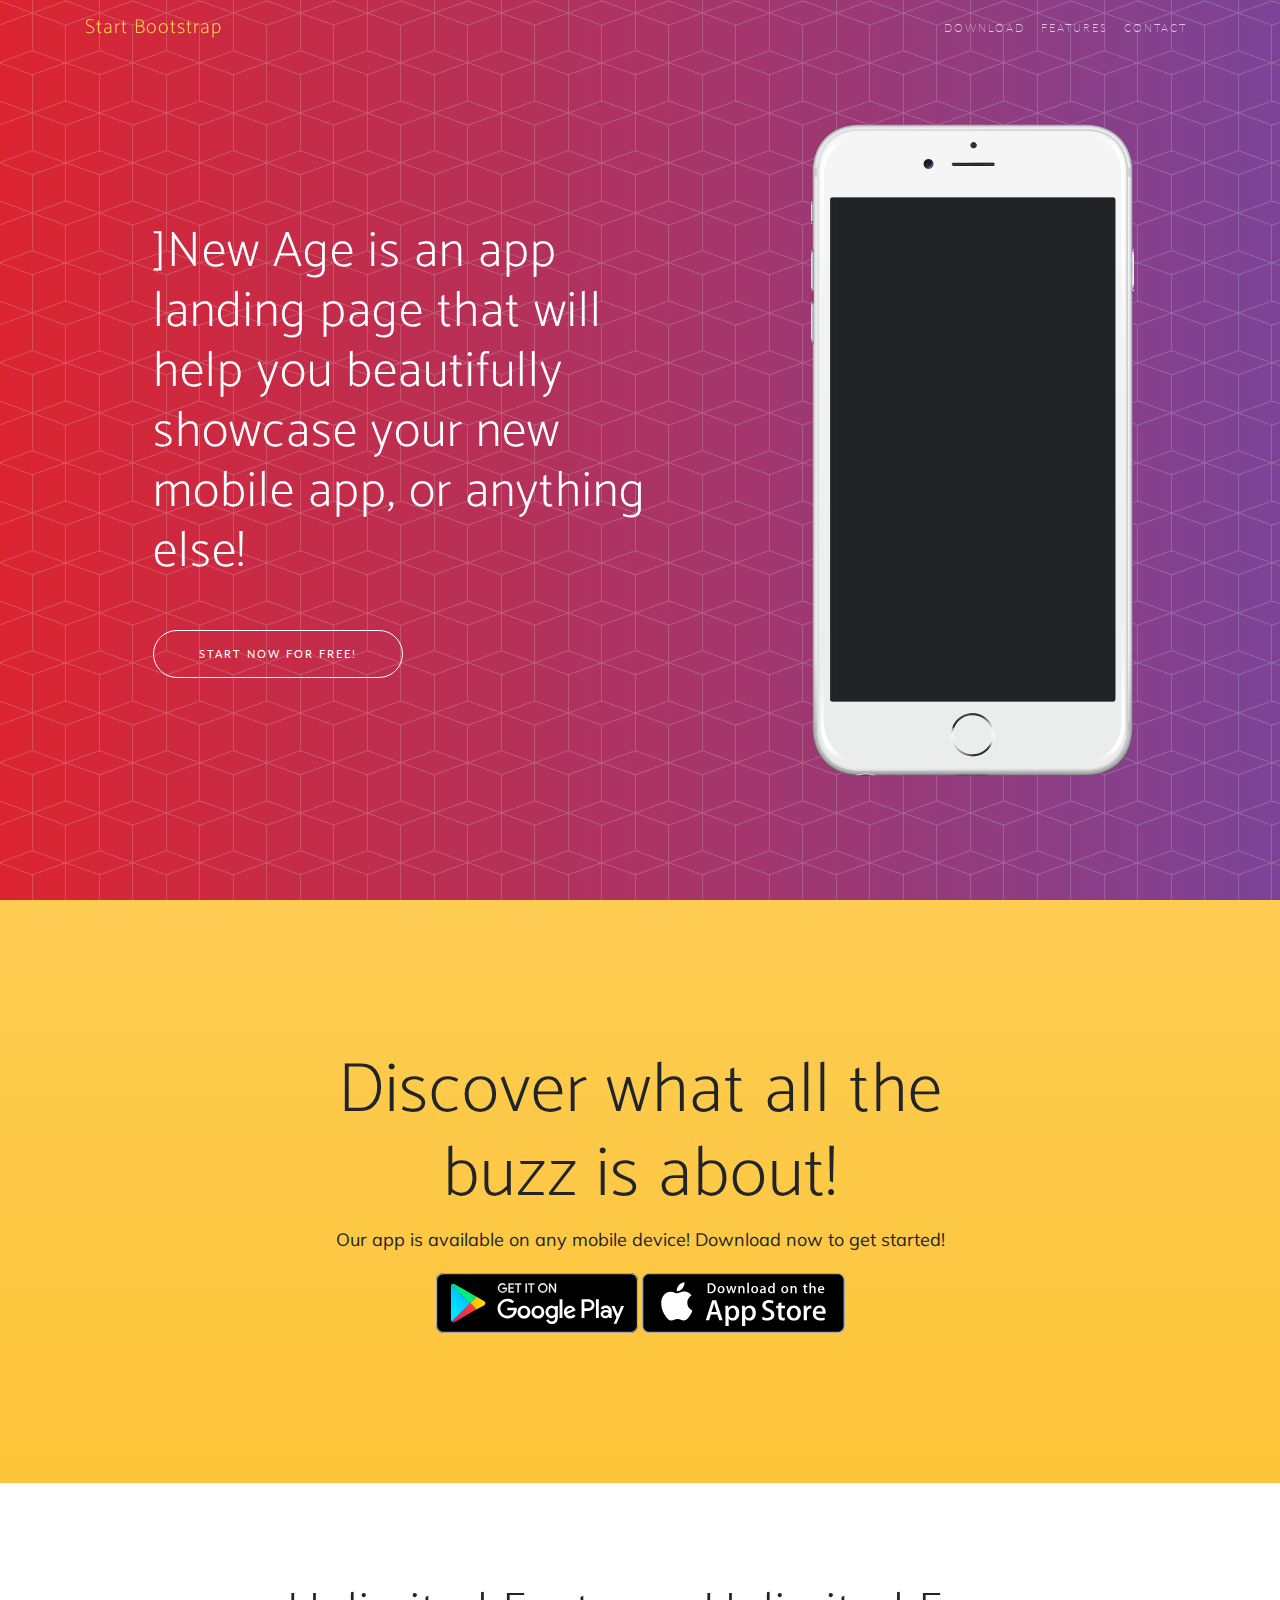
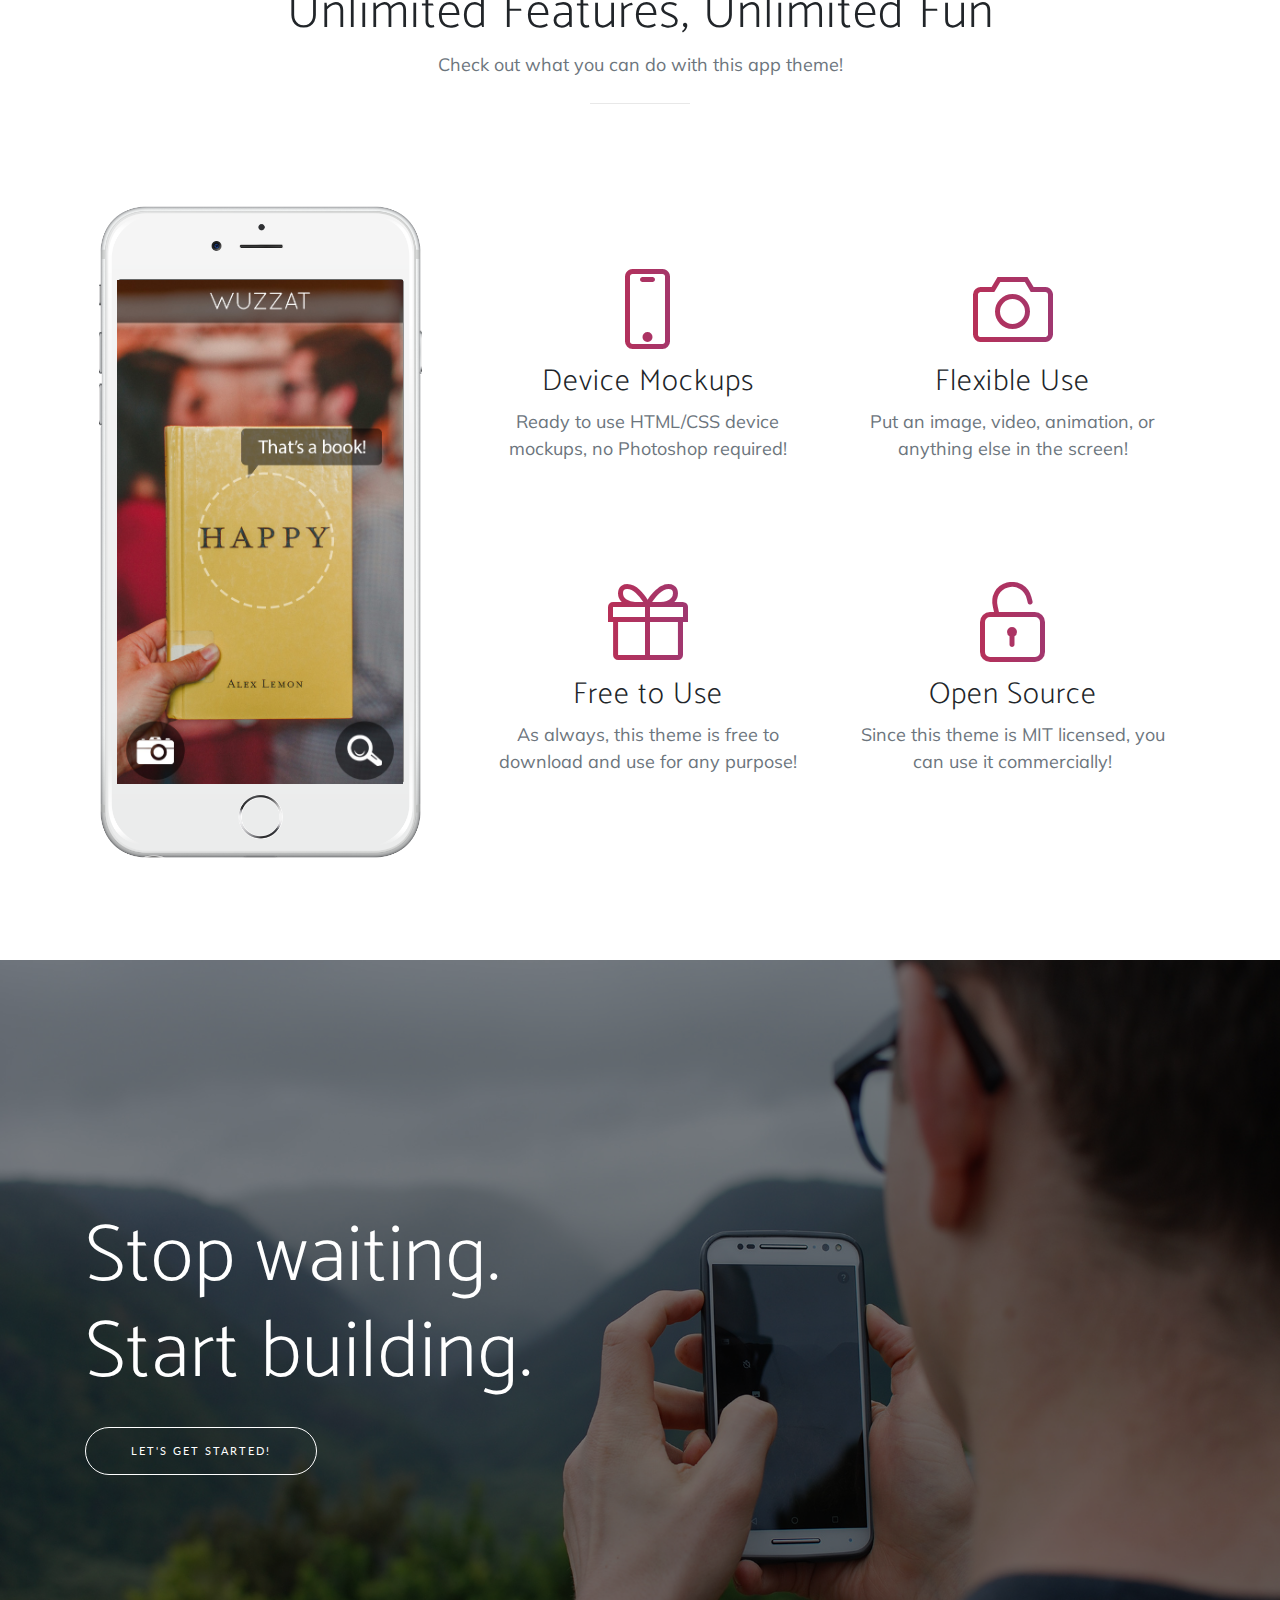
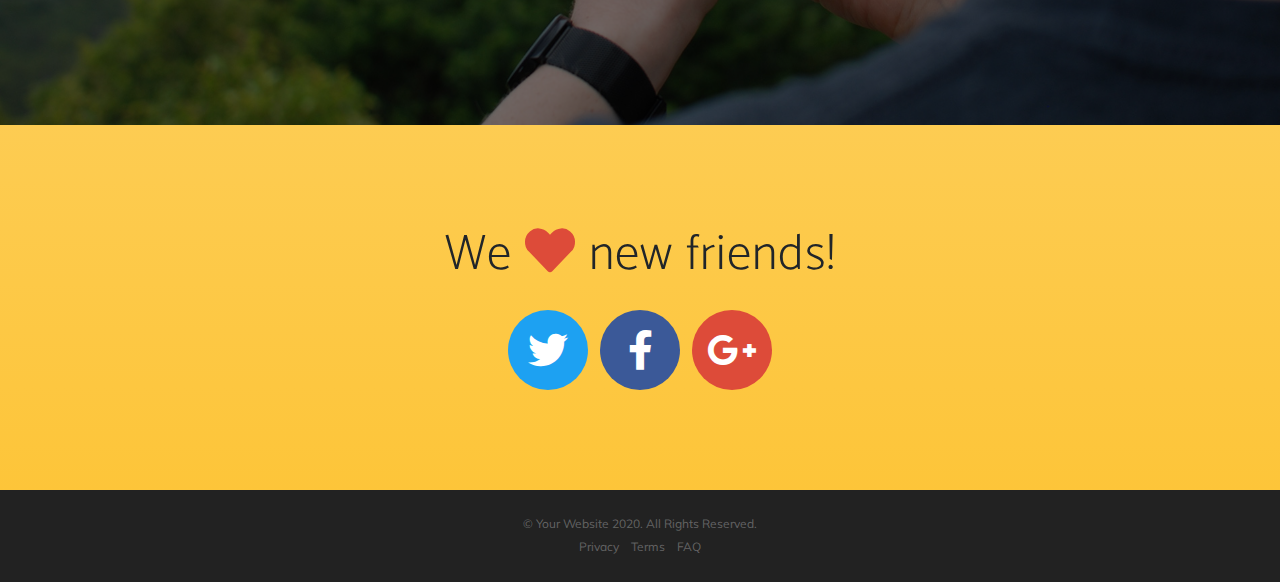
==== commit f7797c60: "klnjkn" ====
--- a/shopik/index.html
+++ b/shopik/index.html
@@ -59,7 +59,7 @@
       <div class="row h-100">
         <div class="col-lg-7 my-auto">
           <div class="header-content mx-auto">
-            <h1 class="mb-5">New Age is an app landing page that will help you beautifully showcase your new mobile app, or anything else!</h1>
+            <h1 class="mb-5">]New Age is an app landing page that will help you beautifully showcase your new mobile app, or anything else!</h1>
             <a href="#download" class="btn btn-outline btn-xl js-scroll-trigger">Start Now for Free!</a>
           </div>
         </div>
@@ -69,7 +69,7 @@
               <div class="device">
                 <div class="screen">
                   <!-- Demo image for screen mockup, you can put an image here, some HTML, an animation, video, or anything else! -->
-                  <img src="img/demo-screen-1.jpg" class="img-fluid" alt="">
+                  <img src="img/shopik1.jpg" class="img-fluid" alt="">
                 </div>
                 <div class="button">
                   <!-- You can hook the "home button" to some JavaScript events or just remove it -->
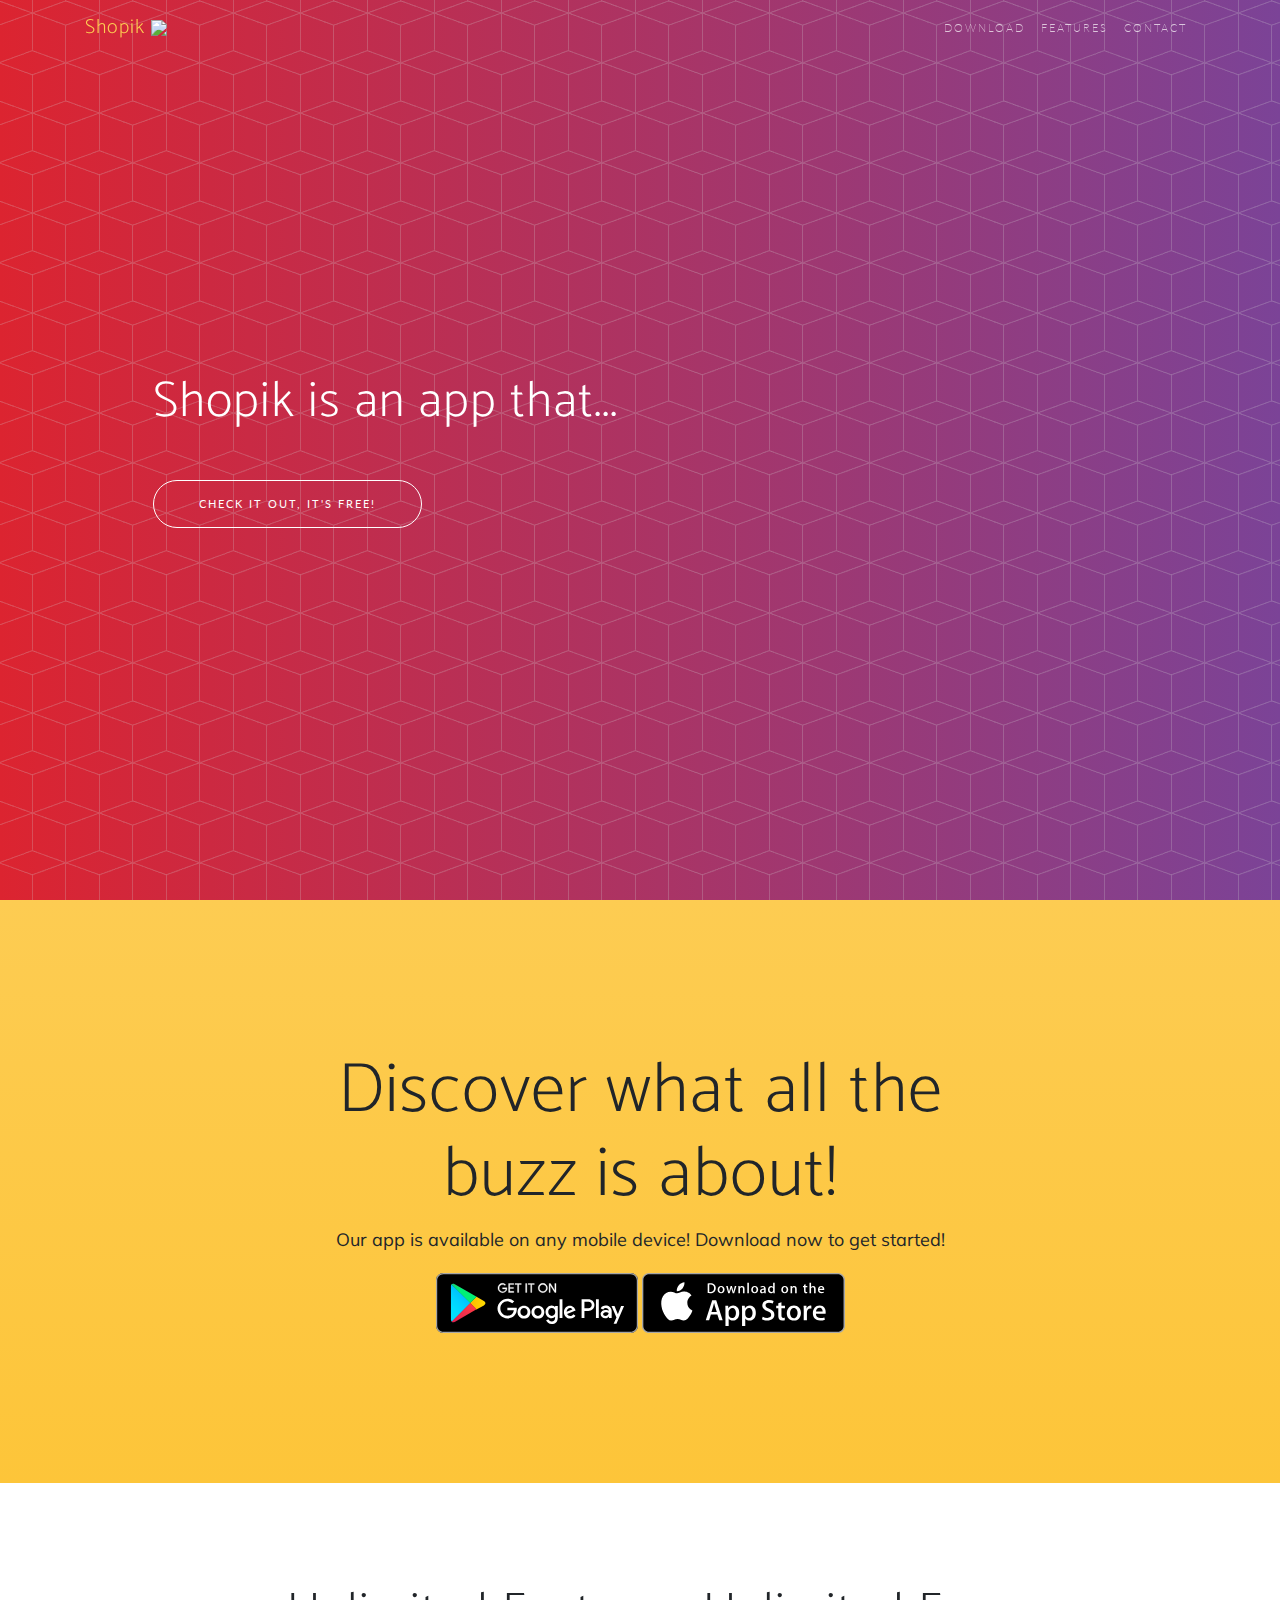
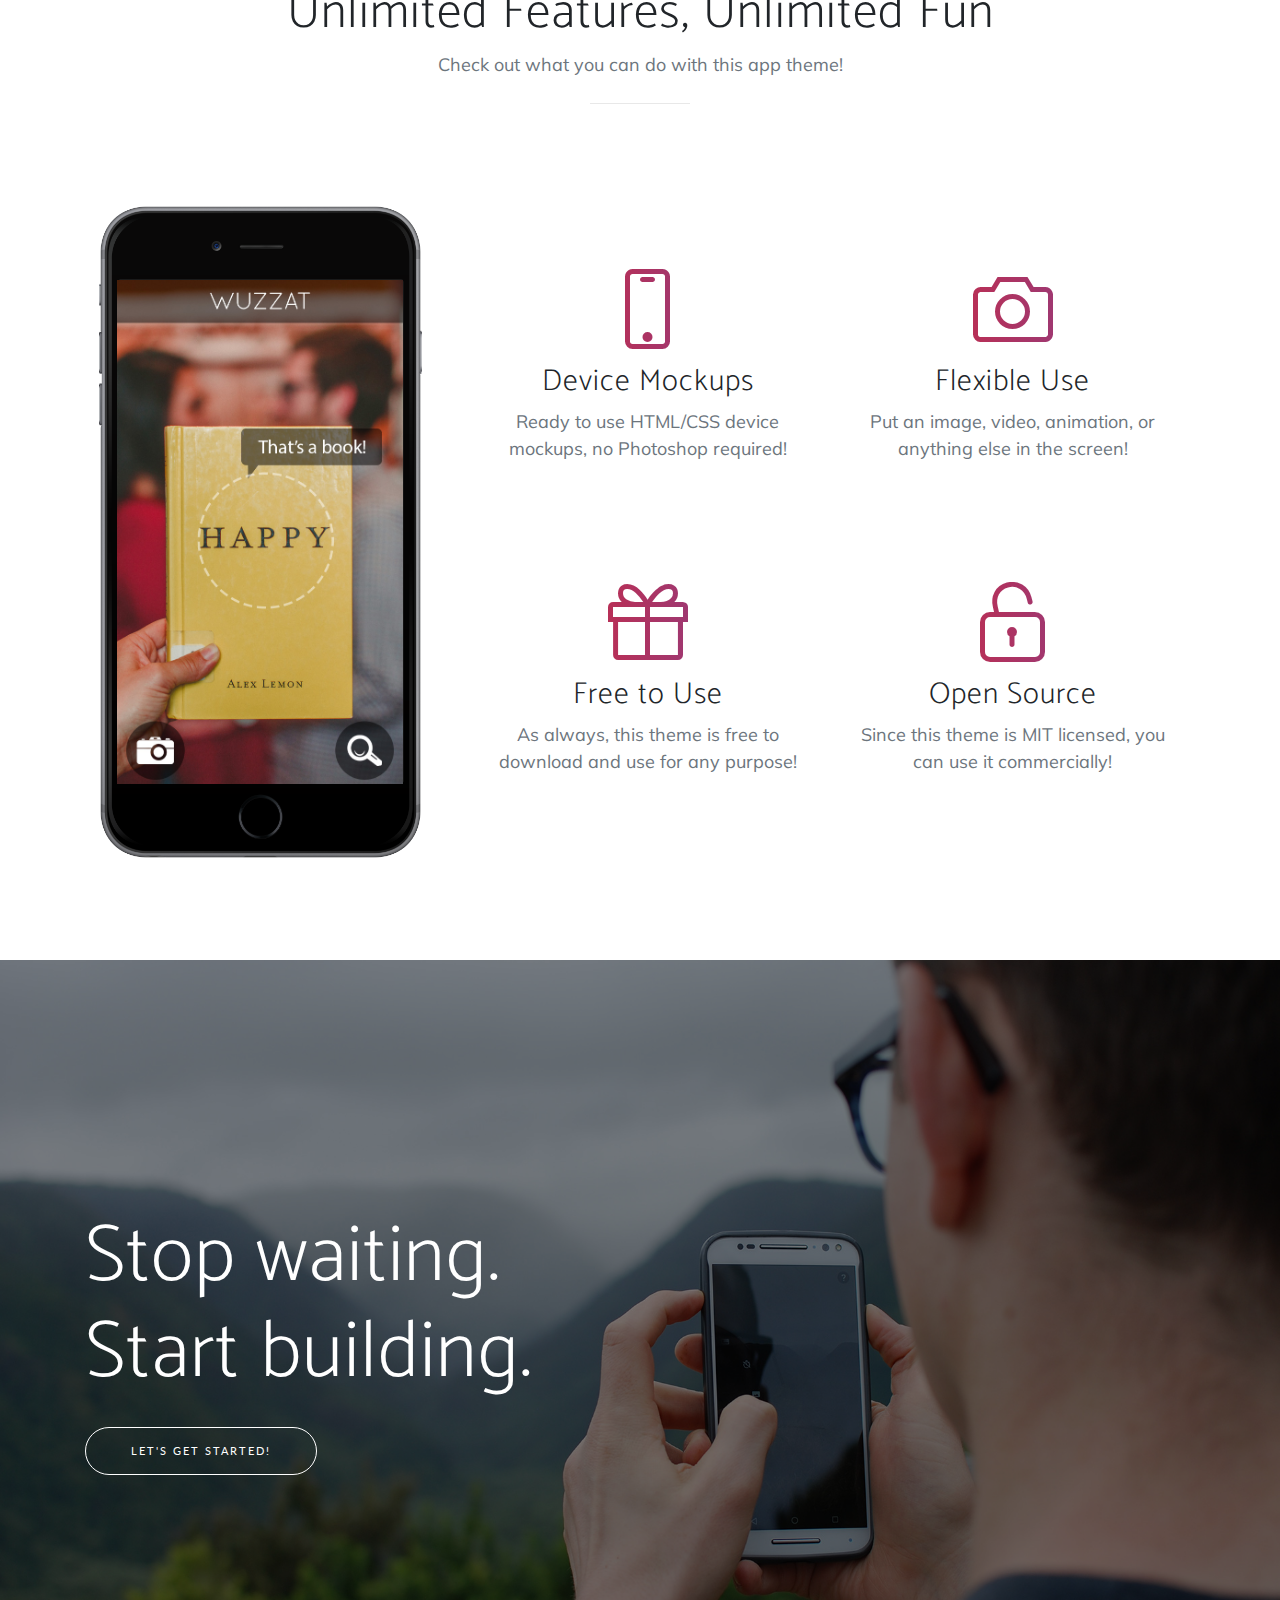
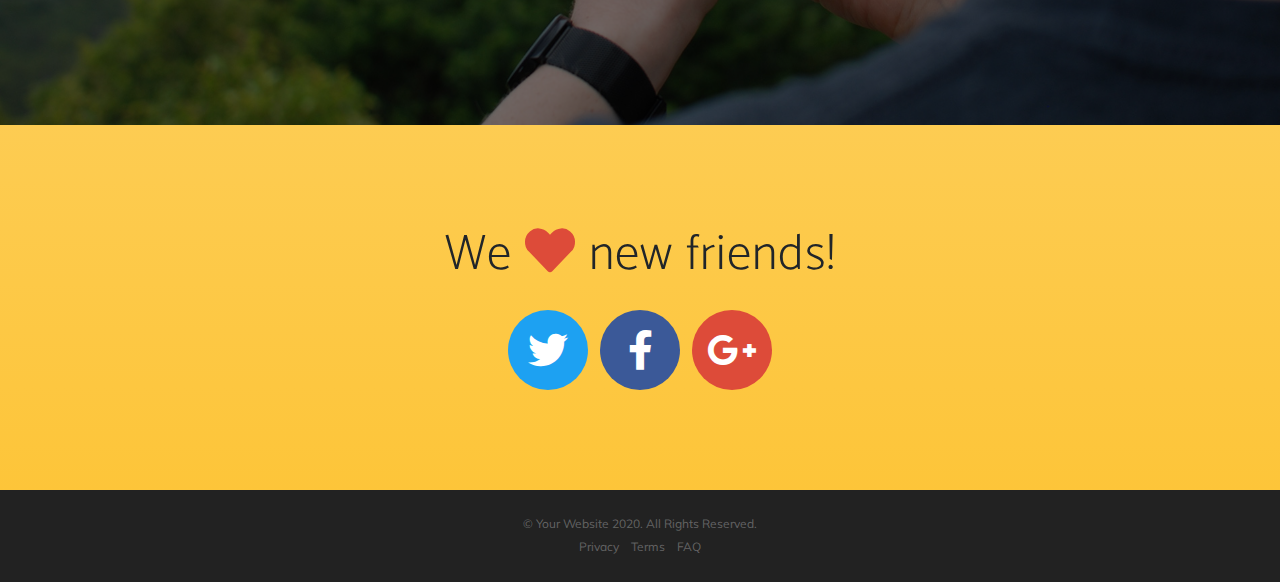
==== commit 4ae5e384: "mnbmnb" ====
--- a/shopik/index.html
+++ b/shopik/index.html
@@ -5,10 +5,10 @@
 
   <meta charset="utf-8">
   <meta name="viewport" content="width=device-width, initial-scale=1, shrink-to-fit=no">
-  <meta name="description" content="">
-  <meta name="author" content="">
-
-  <title>New Age - Start Bootstrap Theme</title>
+  <meta name="description" content="Shopik">
+  <meta name="author" content="Eitan Goren">
+
+  <title>Shopik</title>
 
   <!-- Bootstrap core CSS -->
   <link href="vendor/bootstrap/css/bootstrap.min.css" rel="stylesheet">
@@ -33,7 +33,7 @@
   <!-- Navigation -->
   <nav class="navbar navbar-expand-lg navbar-light fixed-top" id="mainNav">
     <div class="container">
-      <a class="navbar-brand js-scroll-trigger" href="#page-top">Start Bootstrap</a>
+      <a class="navbar-brand js-scroll-trigger" href="#page-top">Shopik <img src="../images/ic_shopik.png"> </a>
       <button class="navbar-toggler navbar-toggler-right" type="button" data-toggle="collapse" data-target="#navbarResponsive" aria-controls="navbarResponsive" aria-expanded="false" aria-label="Toggle navigation">
         Menu
         <i class="fas fa-bars"></i>
@@ -59,23 +59,23 @@
       <div class="row h-100">
         <div class="col-lg-7 my-auto">
           <div class="header-content mx-auto">
-            <h1 class="mb-5">]New Age is an app landing page that will help you beautifully showcase your new mobile app, or anything else!</h1>
-            <a href="#download" class="btn btn-outline btn-xl js-scroll-trigger">Start Now for Free!</a>
+            <h1 class="mb-5">Shopik is an app that...</h1>
+            <a href="#download" class="btn btn-outline btn-xl js-scroll-trigger">Check it out, it's Free!</a>
           </div>
         </div>
         <div class="col-lg-5 my-auto">
           <div class="device-container">
-            <div class="device-mockup iphone6_plus portrait white">
+           
               <div class="device">
                 <div class="screen">
                   <!-- Demo image for screen mockup, you can put an image here, some HTML, an animation, video, or anything else! -->
-                  <img src="img/shopik1.jpg" class="img-fluid" alt="">
+                  <img src="img/shopik1.png" class="img-fluid" alt="">
                 </div>
                 <div class="button">
                   <!-- You can hook the "home button" to some JavaScript events or just remove it -->
                 </div>
               </div>
-            </div>
+           
           </div>
         </div>
       </div>
@@ -107,7 +107,7 @@
       <div class="row">
         <div class="col-lg-4 my-auto">
           <div class="device-container">
-            <div class="device-mockup iphone6_plus portrait white">
+            <div class="device-mockup iphone6_plus portrait black">
               <div class="device">
                 <div class="screen">
                   <!-- Demo image for screen mockup, you can put an image here, some HTML, an animation, video, or anything else! -->
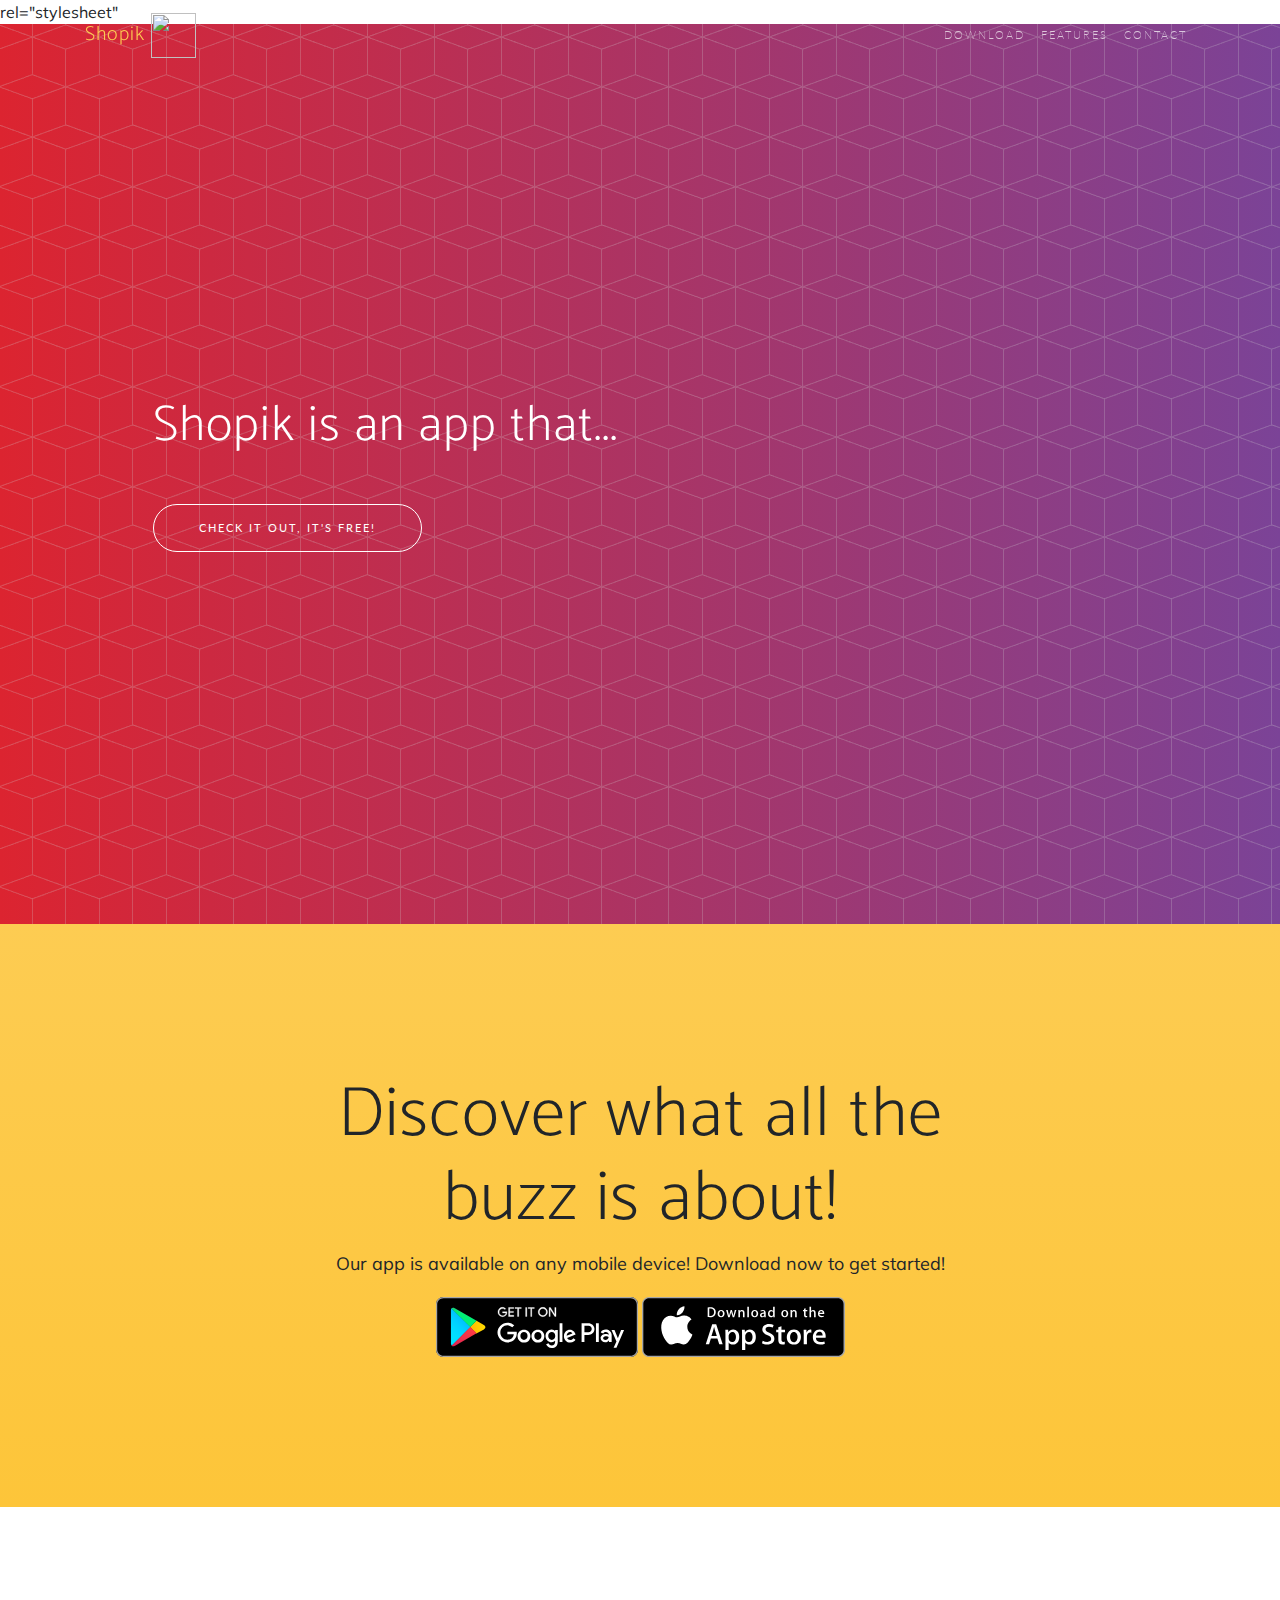
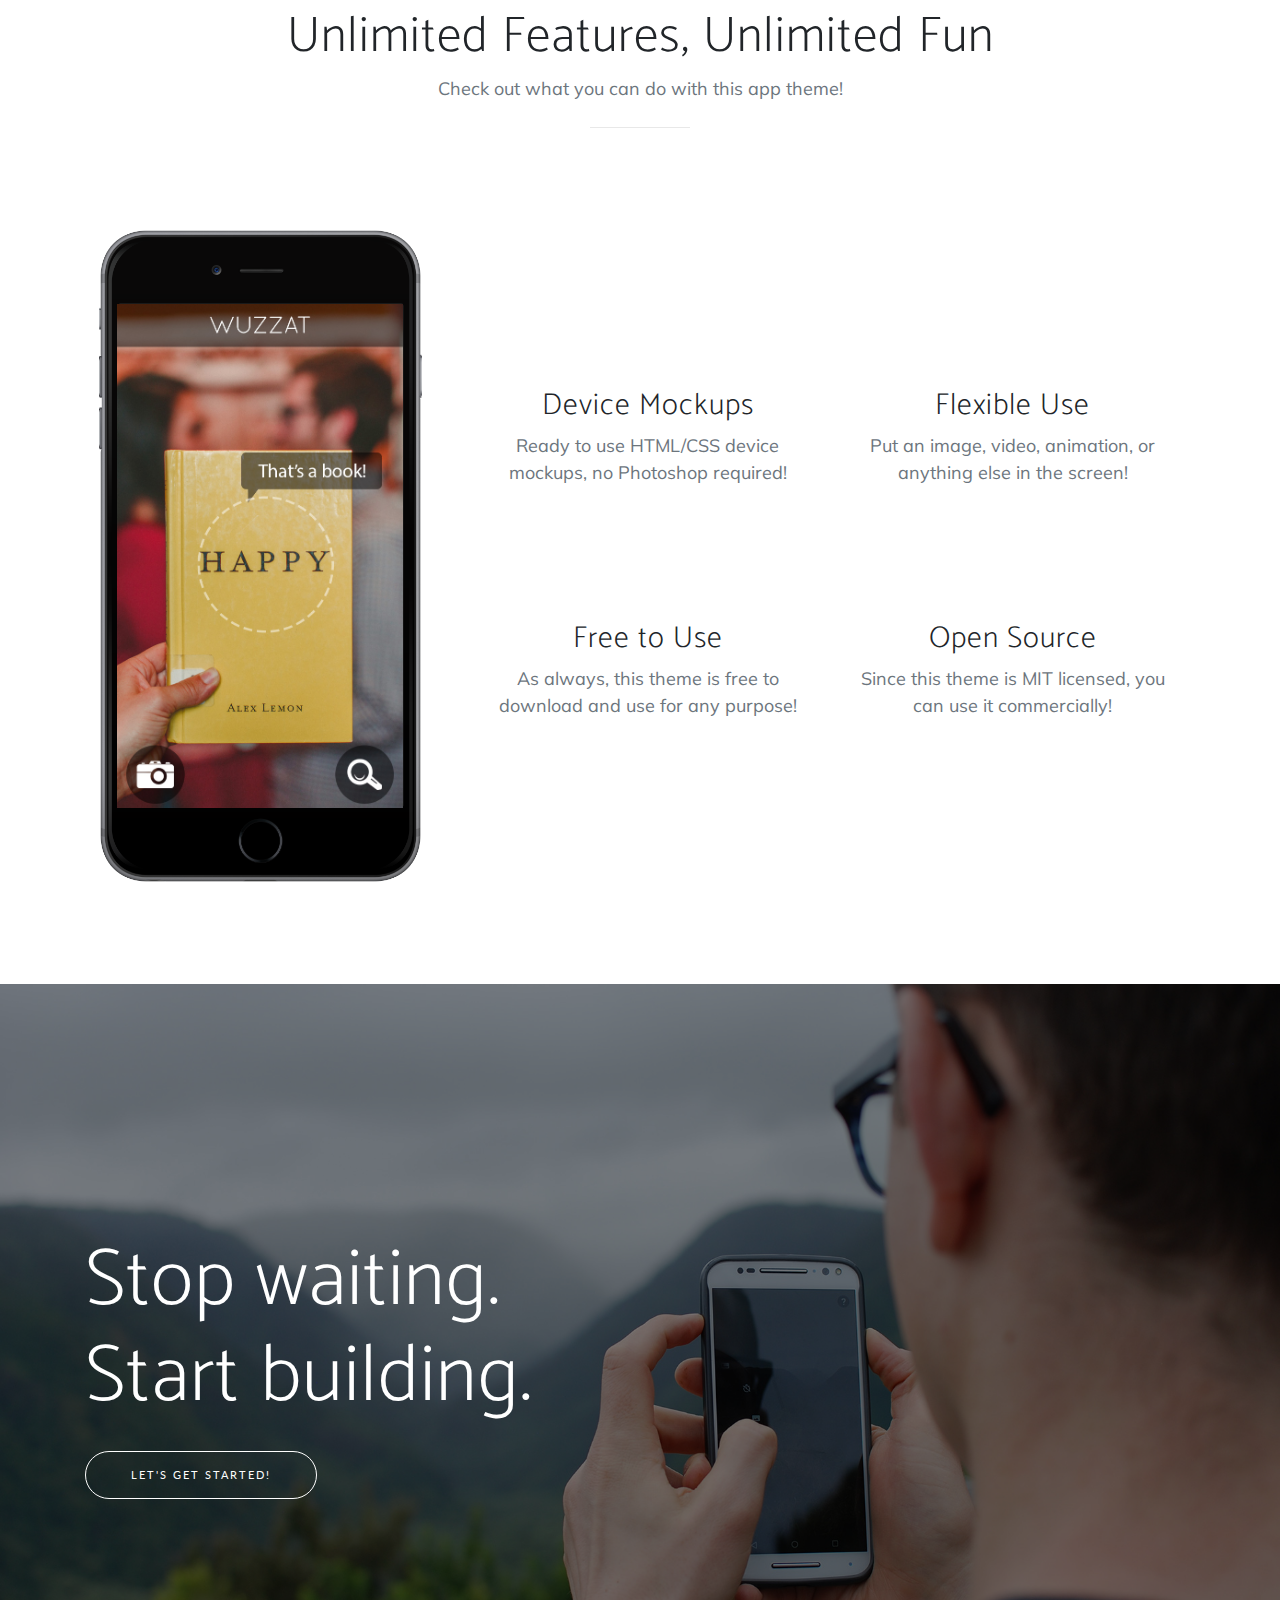
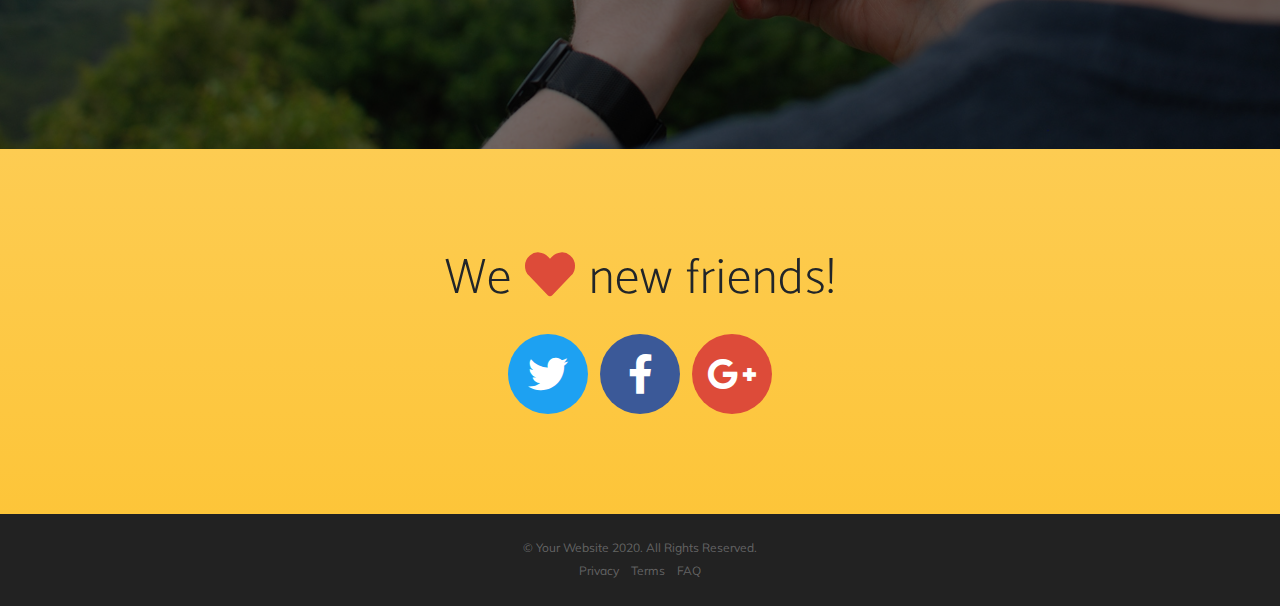
==== commit e28878e2: "m,n" ====
--- a/shopik/index.html
+++ b/shopik/index.html
@@ -15,10 +15,17 @@
 
   <!-- Custom fonts for this template -->
   <link href="vendor/fontawesome-free/css/all.min.css" rel="stylesheet">
-  <link rel="stylesheet" href="vendor/simple-line-icons/css/simple-line-icons.css">
+  <link href="vendor/simple-line-icons/css/simple-line-icons.css"> rel="stylesheet"
   <link href="https://fonts.googleapis.com/css?family=Lato" rel="stylesheet">
   <link href="https://fonts.googleapis.com/css?family=Catamaran:100,200,300,400,500,600,700,800,900" rel="stylesheet">
   <link href="https://fonts.googleapis.com/css?family=Muli" rel="stylesheet">
+  <link href="https://fonts.googleapis.com/css?family=Cursive" rel="stylesheet">
+  <style>
+    cursive {
+      font-family: 'Cursive';
+      font-size: 16px;
+    }
+  </style>
 
   <!-- Plugin CSS -->
   <link rel="stylesheet" href="device-mockups/device-mockups.min.css">
@@ -33,7 +40,7 @@
   <!-- Navigation -->
   <nav class="navbar navbar-expand-lg navbar-light fixed-top" id="mainNav">
     <div class="container">
-      <a class="navbar-brand js-scroll-trigger" href="#page-top">Shopik <img src="../images/ic_shopik.png"> </a>
+      <a class="navbar-brand js-scroll-trigger" href="#page-top"> Shopik <img src="../images/tooki2.png" width="45" height="45"> </a>
       <button class="navbar-toggler navbar-toggler-right" type="button" data-toggle="collapse" data-target="#navbarResponsive" aria-controls="navbarResponsive" aria-expanded="false" aria-label="Toggle navigation">
         Menu
         <i class="fas fa-bars"></i>
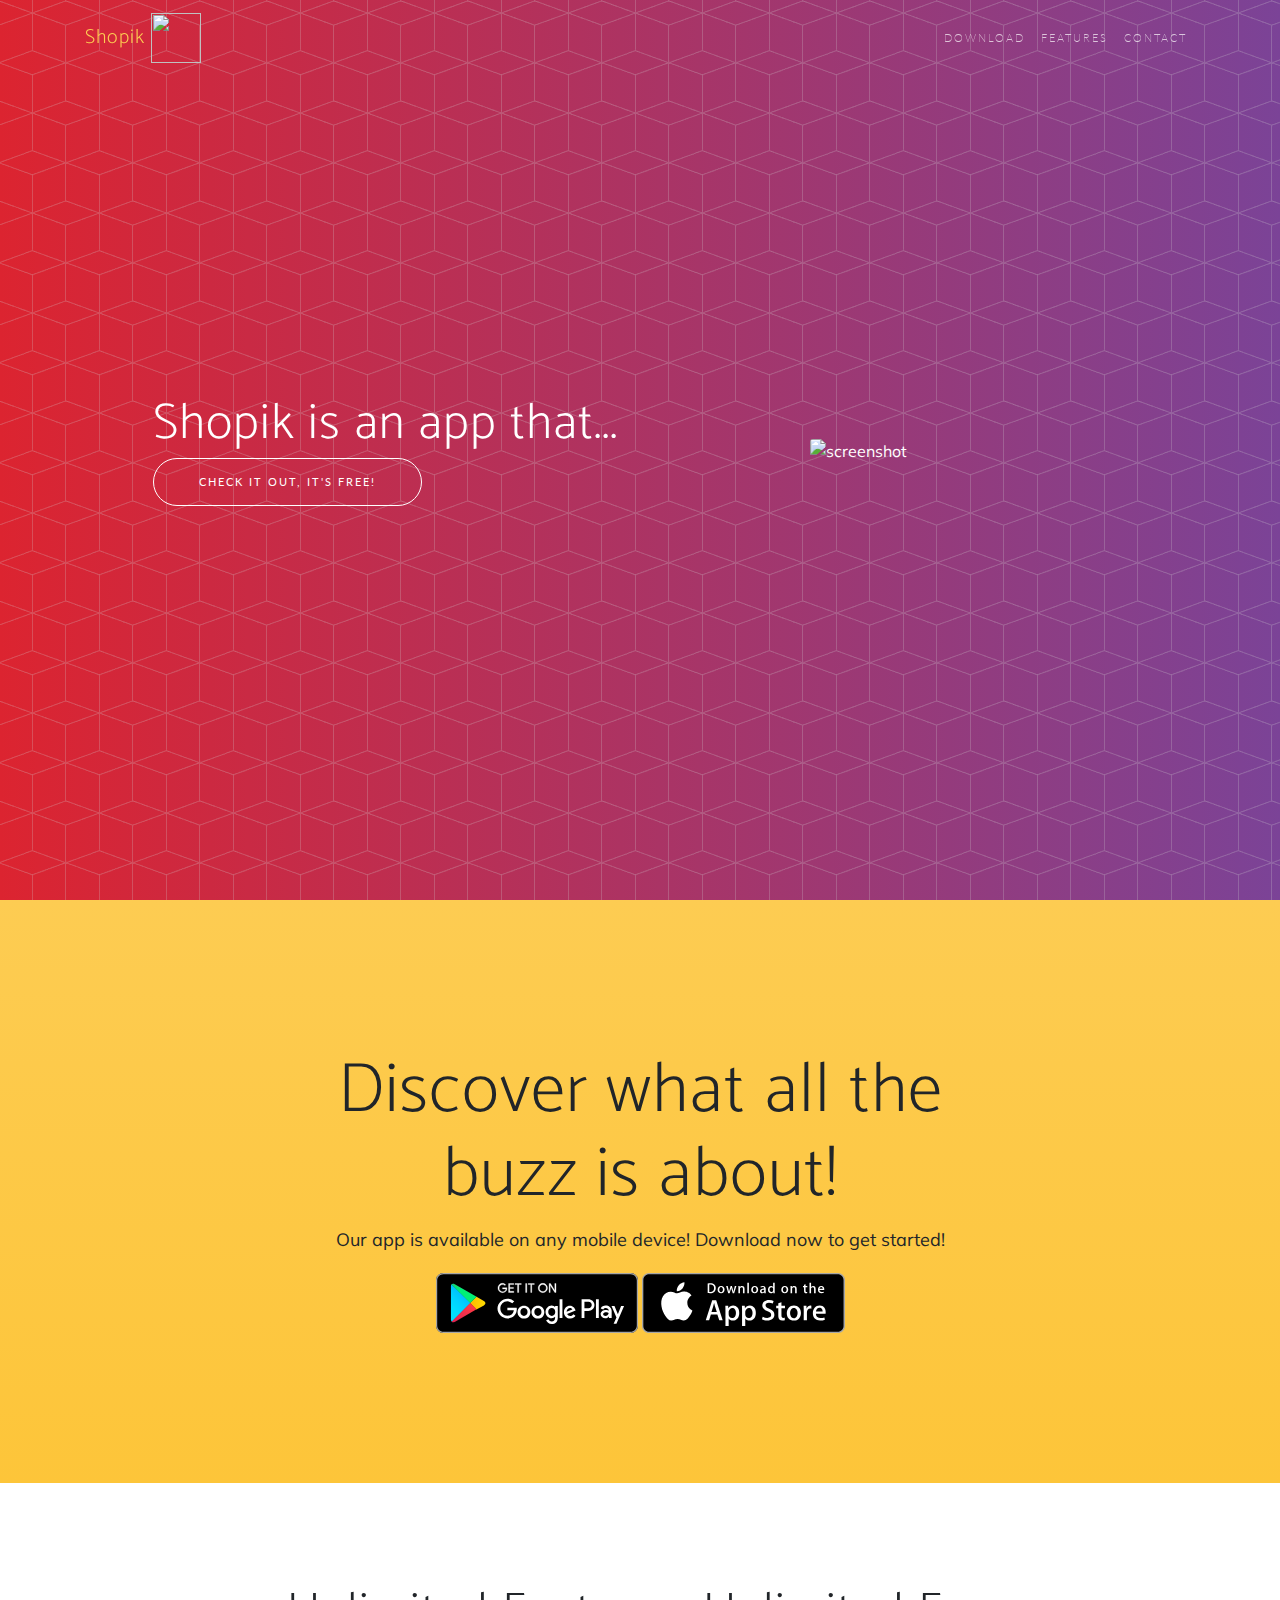
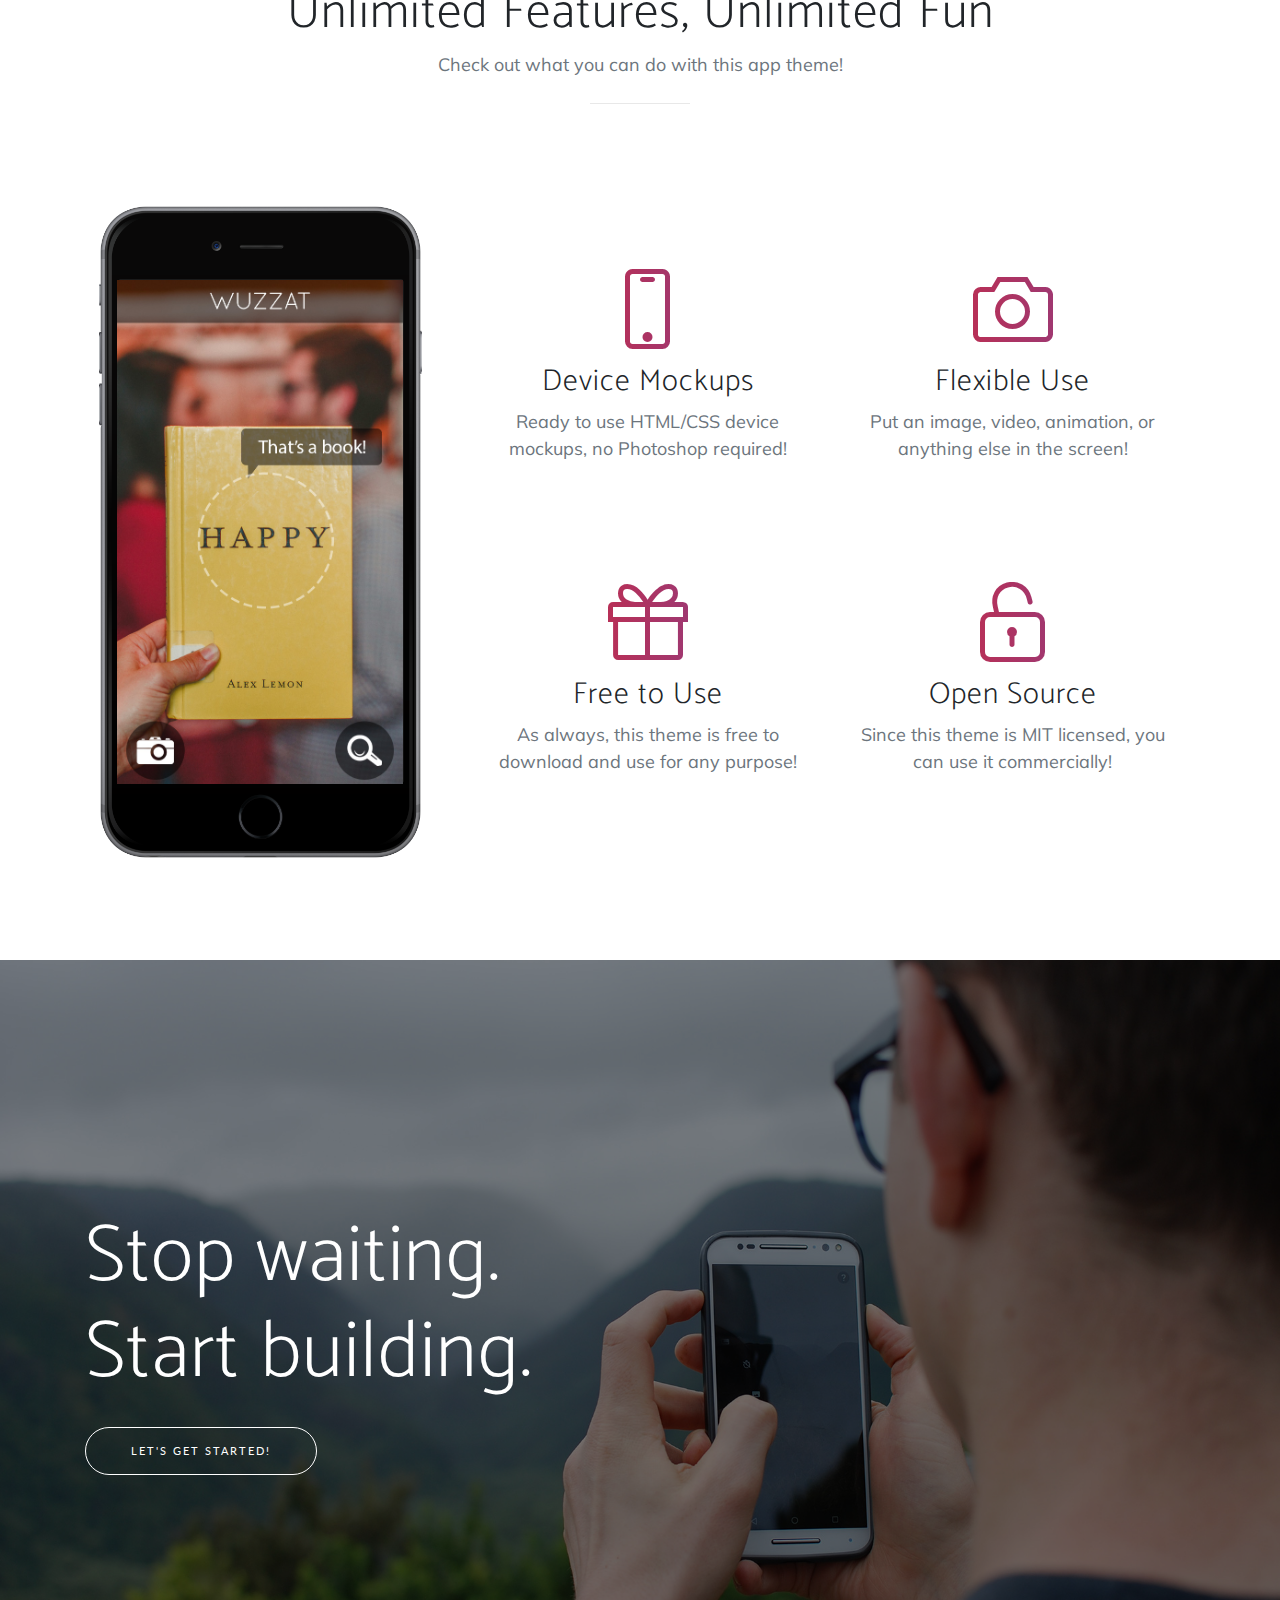
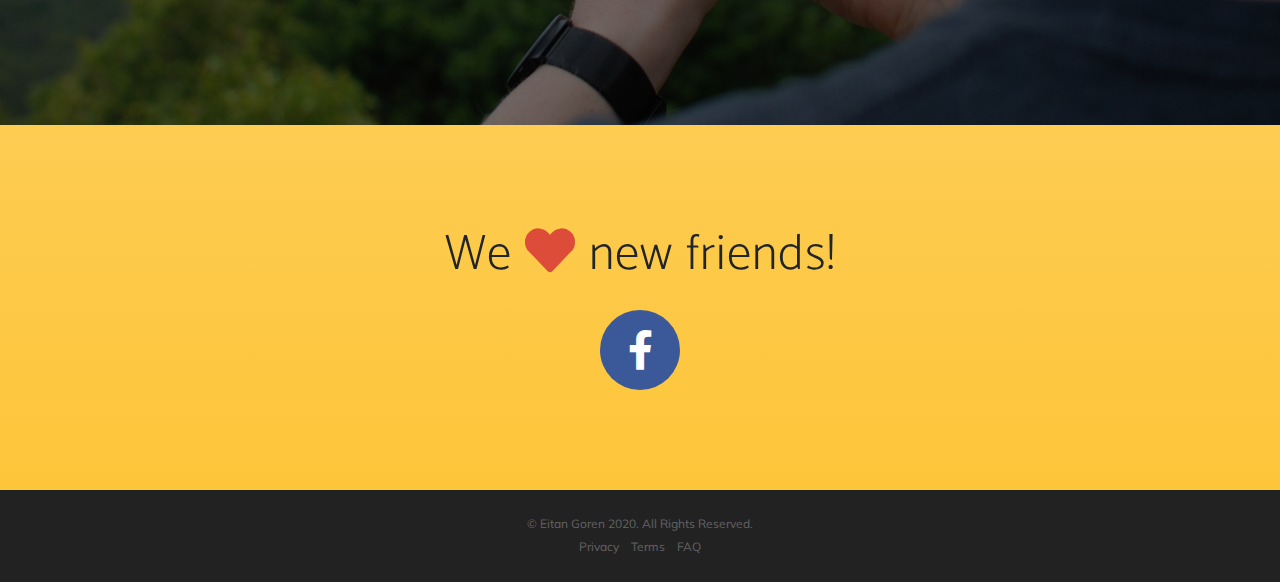
==== commit 9a972e2c: ",mn" ====
--- a/shopik/index.html
+++ b/shopik/index.html
@@ -15,17 +15,10 @@
 
   <!-- Custom fonts for this template -->
   <link href="vendor/fontawesome-free/css/all.min.css" rel="stylesheet">
-  <link href="vendor/simple-line-icons/css/simple-line-icons.css"> rel="stylesheet"
+  <link href="vendor/simple-line-icons/css/simple-line-icons.css" rel="stylesheet">
   <link href="https://fonts.googleapis.com/css?family=Lato" rel="stylesheet">
   <link href="https://fonts.googleapis.com/css?family=Catamaran:100,200,300,400,500,600,700,800,900" rel="stylesheet">
   <link href="https://fonts.googleapis.com/css?family=Muli" rel="stylesheet">
-  <link href="https://fonts.googleapis.com/css?family=Cursive" rel="stylesheet">
-  <style>
-    cursive {
-      font-family: 'Cursive';
-      font-size: 16px;
-    }
-  </style>
 
   <!-- Plugin CSS -->
   <link rel="stylesheet" href="device-mockups/device-mockups.min.css">
@@ -40,7 +33,7 @@
   <!-- Navigation -->
   <nav class="navbar navbar-expand-lg navbar-light fixed-top" id="mainNav">
     <div class="container">
-      <a class="navbar-brand js-scroll-trigger" href="#page-top"> Shopik <img src="../images/tooki2.png" width="45" height="45"> </a>
+      <a class="navbar-brand js-scroll-trigger" href="#page-top"> Shopik <img src="../images/tooki3.png" width="50" height="50"> </a>
       <button class="navbar-toggler navbar-toggler-right" type="button" data-toggle="collapse" data-target="#navbarResponsive" aria-controls="navbarResponsive" aria-expanded="false" aria-label="Toggle navigation">
         Menu
         <i class="fas fa-bars"></i>
@@ -66,23 +59,21 @@
       <div class="row h-100">
         <div class="col-lg-7 my-auto">
           <div class="header-content mx-auto">
-            <h1 class="mb-5">Shopik is an app that...</h1>
+            <h1 class="mb-1">Shopik is an app that...</h1>
             <a href="#download" class="btn btn-outline btn-xl js-scroll-trigger">Check it out, it's Free!</a>
           </div>
         </div>
         <div class="col-lg-5 my-auto">
           <div class="device-container">
-           
               <div class="device">
                 <div class="screen">
                   <!-- Demo image for screen mockup, you can put an image here, some HTML, an animation, video, or anything else! -->
-                  <img src="img/shopik1.png" class="img-fluid" alt="">
+                  <img src="img/shopik1.png" class="img-fluid" alt="screenshot" width="200" height="200">
                 </div>
                 <div class="button">
                   <!-- You can hook the "home button" to some JavaScript events or just remove it -->
                 </div>
               </div>
-           
           </div>
         </div>
       </div>
@@ -183,28 +174,18 @@
         <i class="fas fa-heart"></i>
         new friends!</h2>
       <ul class="list-inline list-social">
-        <li class="list-inline-item social-twitter">
-          <a href="#">
-            <i class="fab fa-twitter"></i>
-          </a>
-        </li>
         <li class="list-inline-item social-facebook">
-          <a href="#">
+          <a href="https://www.facebook.com/Shopik-106331261146007">
             <i class="fab fa-facebook-f"></i>
           </a>
         </li>
-        <li class="list-inline-item social-google-plus">
-          <a href="#">
-            <i class="fab fa-google-plus-g"></i>
-          </a>
-        </li>
       </ul>
     </div>
   </section>
 
   <footer>
     <div class="container">
-      <p>&copy; Your Website 2020. All Rights Reserved.</p>
+      <p> &copy; Eitan Goren 2020. All Rights Reserved.</p>
       <ul class="list-inline">
         <li class="list-inline-item">
           <a href="#">Privacy</a>
